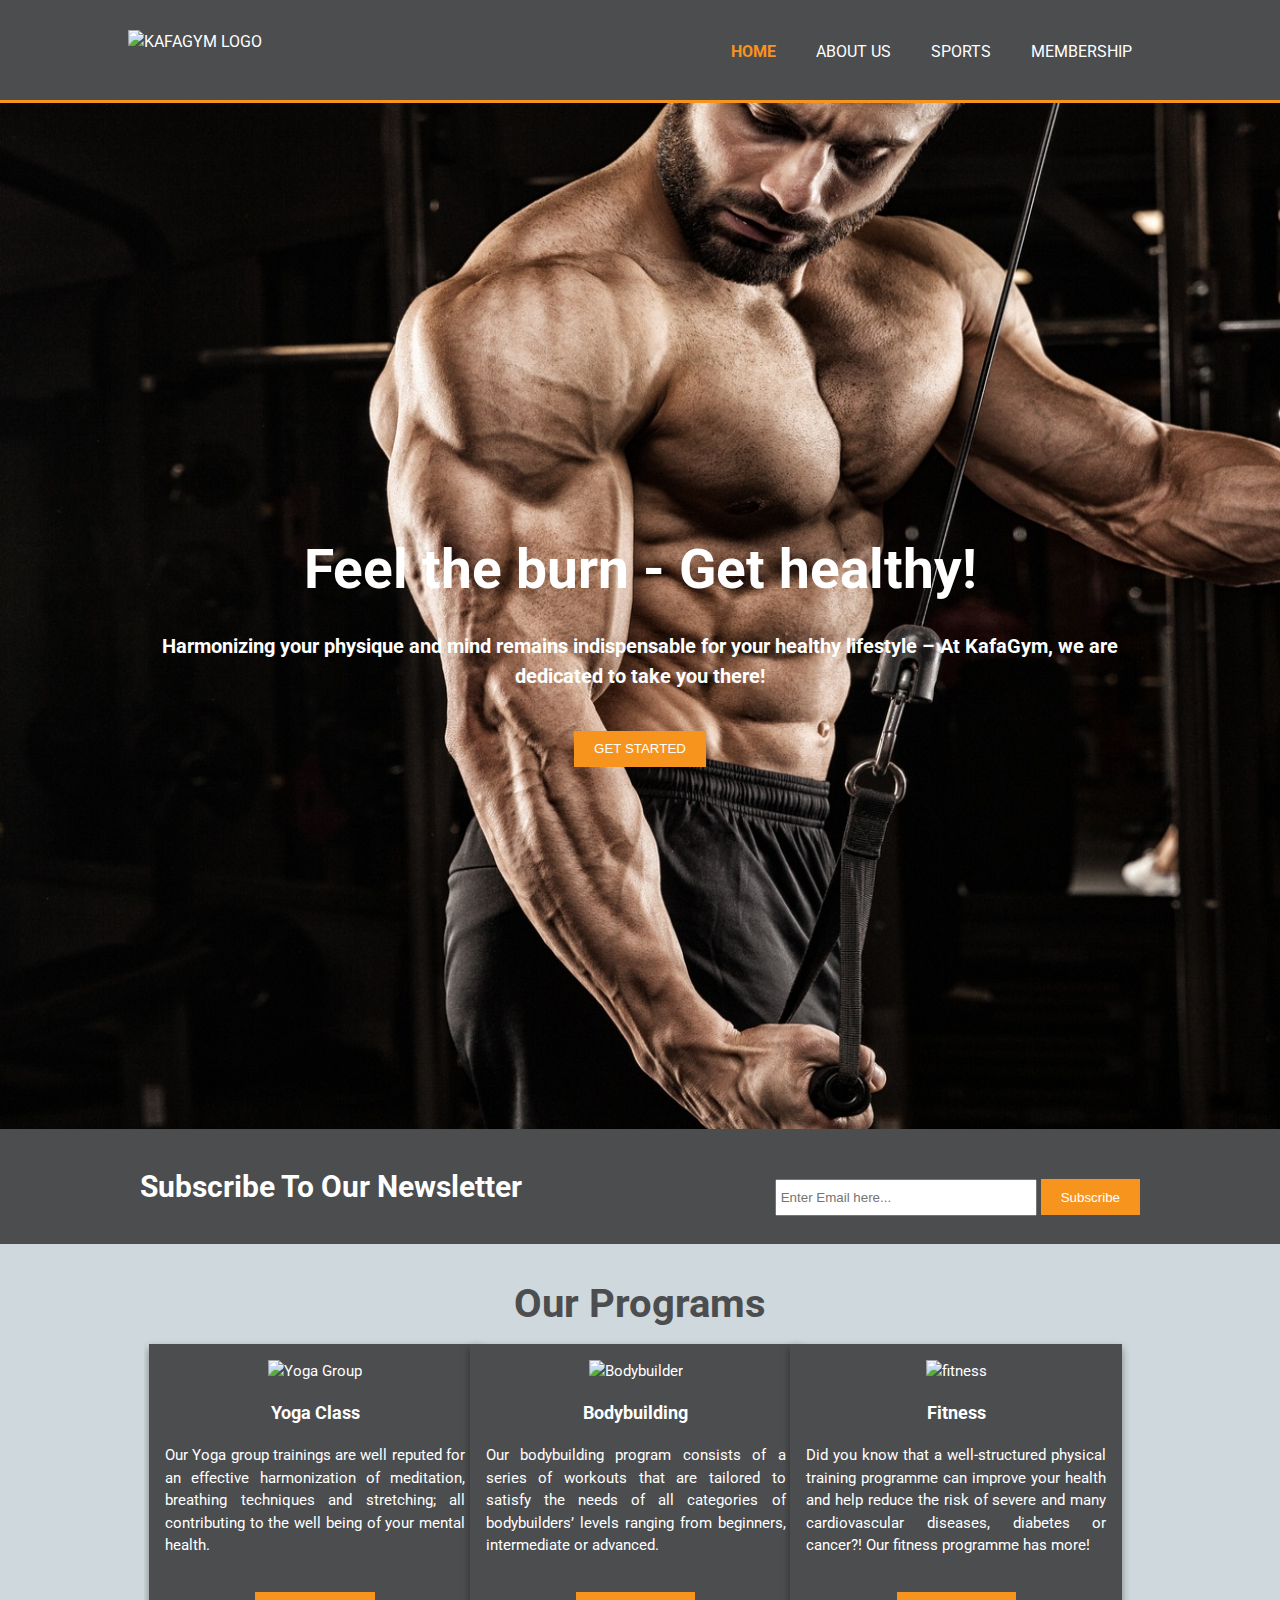
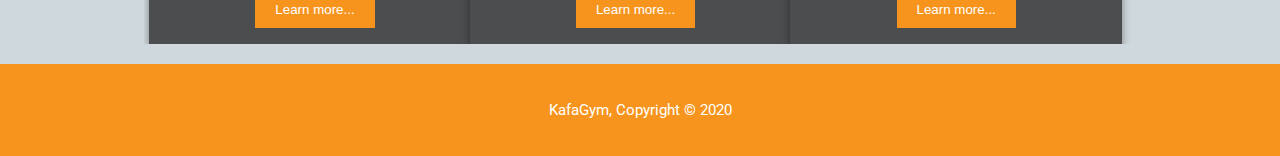
==== index.html @ f5355fb4 "commit wth bootstrap" ====
<!DOCTYPE html>
<html lang="en">
<head>
    <meta charset="UTF-8" />
    <meta name="viewport" content="width=device-width, initial-scale=1.0" />
    <meta http-equiv="X-UA-Compatible" content="ie=edge" />
    <meta name="description" content="A Website for Gym Services under the KafaGym brand" />
    <meta http-equiv="author" content="Fabrice Karenzi" />
    <title>KafaGym | Welcome</title>

    <!-- styles -->

    <link rel="stylesheet" href="assets/css/style.css">
    <link href="https://fonts.googleapis.com/css2?family=Roboto:wght@400;700&display=swap" rel="stylesheet" />
    <link rel="stylesheet" href="https://cdnjs.cloudflare.com/ajax/libs/font-awesome/5.13.1/css/all.min.css" integrity="sha256-2XFplPlrFClt0bIdPgpz8H7ojnk10H69xRqd9+uTShA=" crossorigin="anonymous" />
</head>
<body>
    <header>
        <div class="container">
            <div id="branding">
                <a href="index.html"><img src="assets/images/KafaGym-logo.png" class="img-logo" alt="KafaGym logo"></a>
            </div>
            <nav>
                <ul>
                    <li class="current"><a href="index.html">Home</a></li>
                    <li><a href="about-us.html">About us</a></li>
                    <li><a href="sports.html">Sports</a></li>
                    <li><a href="membership.html">Membership</a></li> 
                </ul>
            </nav>
        </div>
    </header> 

    <section id="showcase">
        <div class="container">
            <h1>Feel the burn - Get healthy!</h1>
            <p>Harmonizing your physique and mind remains indispensable for your healthy lifestyle – At KafaGym, we are dedicated to take you there!</p>
            <button type="submit" class="button_1">GET STARTED <i class="fas fa-chevron-right"></i></button>
        </div>
    </section> 

    <section id="newsletter">
        <div class="container">
            <h1>Subscribe To Our Newsletter</h1>
            <form>
                <input type="email" placeholder="Enter Email here...">
                <button type="submit" class="button_1">Subscribe</button>
            </form>
        </div>
    </section>

    <section id="cards">
        <div class="container">
            <h1 class="cards-title">Our Programs</h1>
            <div class="row">
            <div class="column">
                <div class="card">
                    <img src="assets/images/yoga_class.jpg" alt="Yoga Group">
                    <h3>Yoga Class</h3>
                    <p align="justify">Our Yoga group trainings are well reputed for an effective harmonization of meditation, breathing techniques and stretching; all contributing to the well being of your mental health.</p>
                    <button type="submit" class="button_1">Learn more... <i class="fas fa-chevron-right"></i></button>
                </div>
            </div>

            <div class="column">
                <div class="card">
                    <img src="assets/images/bodybuilder.jpg" alt="Bodybuilder">
                    <h3>Bodybuilding</h3>
                    <p align="justify">Our bodybuilding program consists of a series of workouts that are tailored to satisfy the needs of all categories of bodybuilders’ levels ranging from beginners, intermediate or advanced.</p>
                    <button type="submit" class="button_1">Learn more... <i class="fas fa-chevron-right"></i></button>
                </div>
            </div>

            <div class="column">
                <div class="card">
                    <img src="assets/images/fitness.jpg" alt="fitness">
                    <h3>Fitness</h3>
                    <p align="justify">Did you know that a well-structured physical training programme can improve your health and help reduce the risk of severe and many cardiovascular diseases, diabetes or cancer?! Our fitness programme has more!</p>
                    <button type="submit" class="button_1">Learn more... <i class="fas fa-chevron-right"></i></button>
                </div>
                </div>
            </div>
        </div>
    </section>
    
    <footer>
        <p>KafaGym, Copyright &copy; 2020</p>
    </footer>

</body>
</html>
---- assets/css/style.css ----
body {
    font-family: 'Roboto', sans-serif;
    font-size: 15px;
    line-height: 1.5;
    margin: 0;
    padding: 0;
    background-color: #CFD8DC;    
}

/* Global rules */
.container {
    width: 80%;
    margin: auto;
    overflow: hidden;
}

ul {
    margin: 0;
    padding: 0;
}

.button_1 {
    height: 36px;
    background: #F7941E;
    border: 0;
    margin-top: 20px;
    padding-left: 20px;
    padding-right: 20px;
    color: #fff;
}

/* Header section */

header {
    background: #4B4D4F;
    color: #ffffff;
    padding-top: 30px;
    min-height: 70px;
    border-bottom: #F7941E 3px solid;  
}

header a {
    color: #ffffff;
    text-decoration: none;
    text-transform: uppercase;
    font-size: 16px;
}

header li {
    float: left;
    display: inline;
    padding: 0 20px 0 20px;
}

header #branding {
    float: left;
}

header #branding .img-logo {
    margin-top: 0px;
    margin: 0;
    width: 30%;
}

header nav {
    float: right;
    margin-top: 10px;
}

header .hightlight, header .current a {
    color: #F7941E;
    font-weight: bold;
}

header a:hover {
    color: #F7941E;
    font-weight: bold;
}

/* Showcase section */

#showcase {
    min-height: 114vh;
    background: url('../images/bg-showcase-img.jpg') no-repeat center;
    text-align: center;
    color: #fff;
}

#showcase h1 {
    margin-top: 425px;
    font-size: 55px;
    font-weight: bold;
    margin-bottom: 10px;
}

#showcase p {
    font-size: 20px;
    font-weight: bold;
}

/* Newsletter section */

#newsletter {
    padding: 15px;
    color: #fff;
    background: #4B4D4F;
}

#newsletter h1 {
    float: left;
}

#newsletter form {
    float: right;
    margin-top: 15px;
}

#newsletter input[type="email"] {
    padding: 4px;
    height: 25px;
    width: 250px;
}

/* Box section */

#cards {
    margin:20px;
    box-sizing: border-box;
}

#cards .cards-title {
    text-align: center;
    font-size: 40px;
    color: #4B4D4F;
    font-weight: bold;
    margin-top: 10px;
    margin-bottom: 10px;
}
#cards .card {
    color: #fff;
    float: left;
    width: 300px;
    text-align: center;
}

#cards .column {
  float: left;
  width: 30%;
  padding: 0 10px;
}

#cards .row {
    margin: 0 -5px;
}

#cards .row:after {
  display: table;
  clear: both;
}

#cards .card {
  box-shadow: 0 4px 8px 0 rgba(0, 0, 0, 0.4);
  padding: 16px;
  text-align: center;
  background-color:#4B4D4F;
}

#cards .card img {
    width: 300px;
}

#cards .card h3 {
    color: #fff;
    font-weight: bold;
}

#cards .card p {
    justify-content: center;
}

/* Footer */

footer {
    padding: 20px;
    margin-top: 20;
    color: #fff;
    background-color: #F7941E;
    text-align: center;
}

/* Media Queries */

@media screen and (max-width: 605px) {
  #cards .column {
    width: 100%;
    display: block;
    margin-bottom: 20px;
  }
}
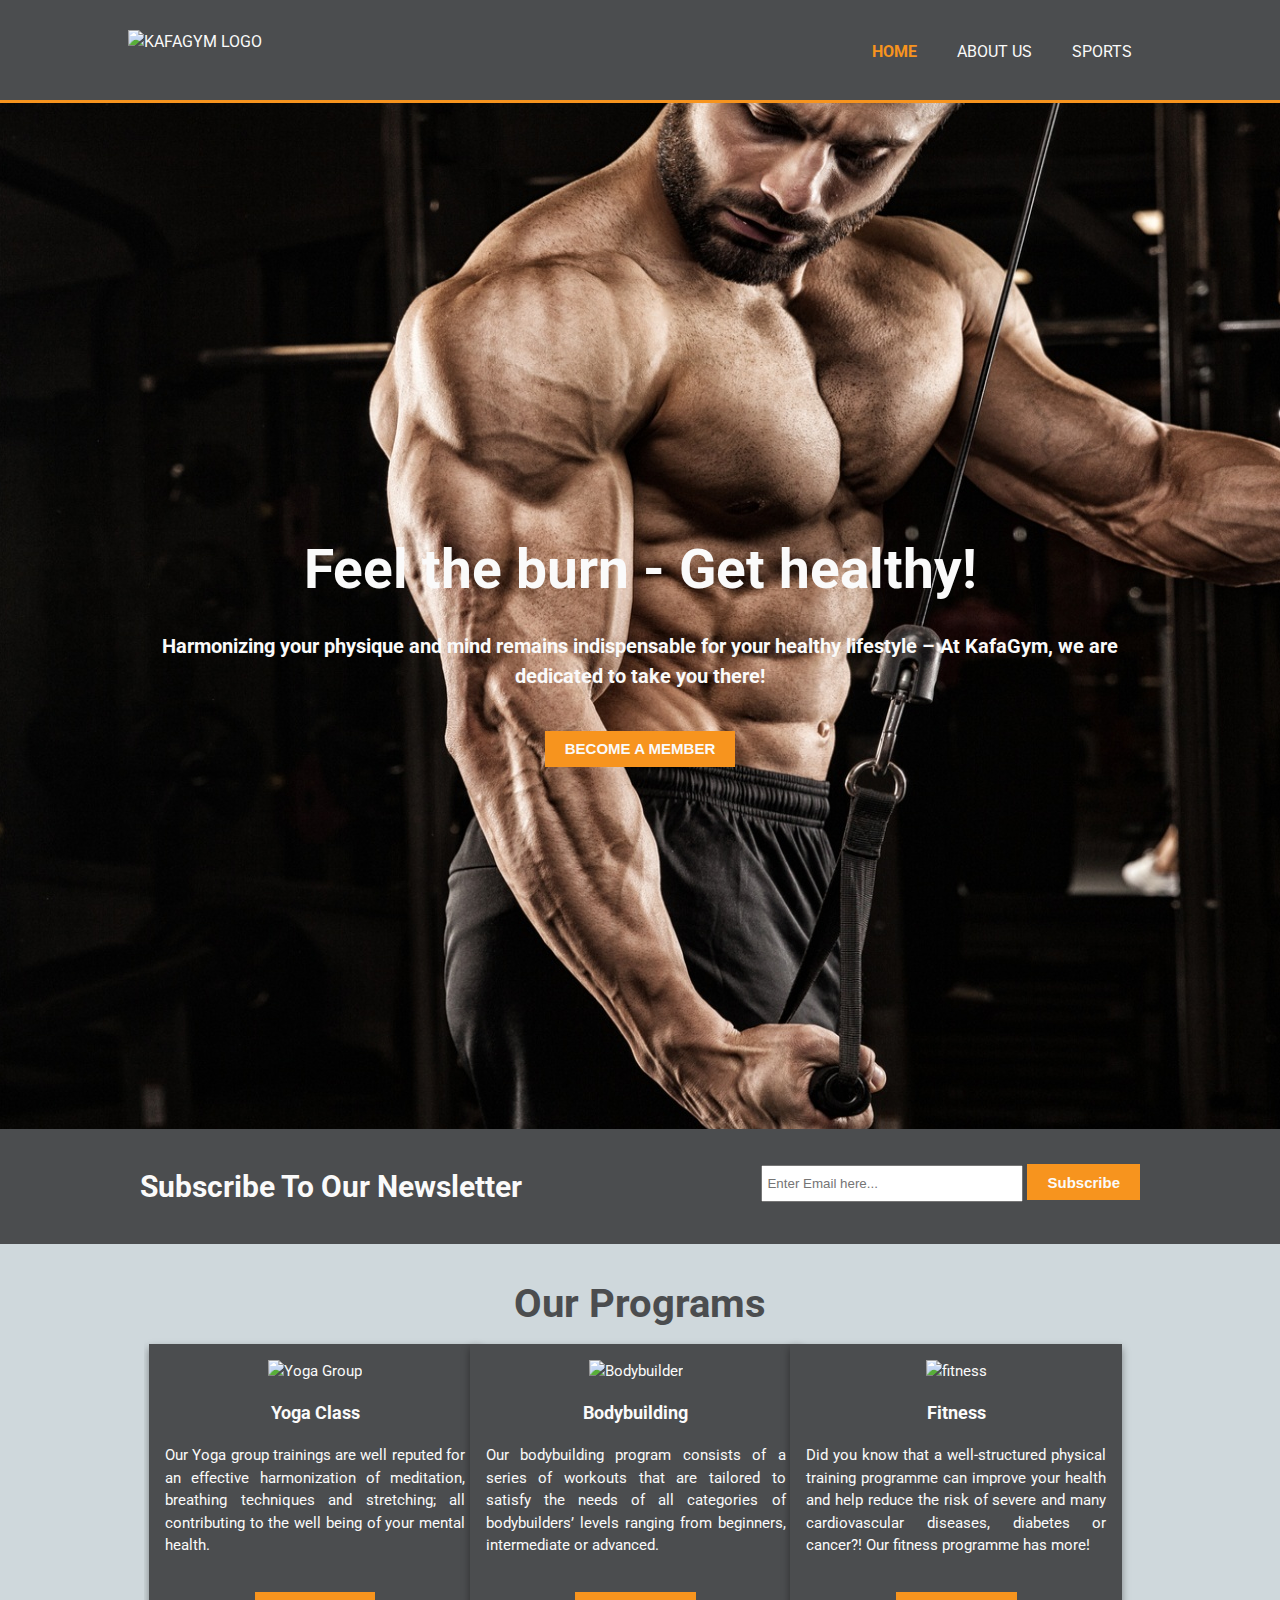
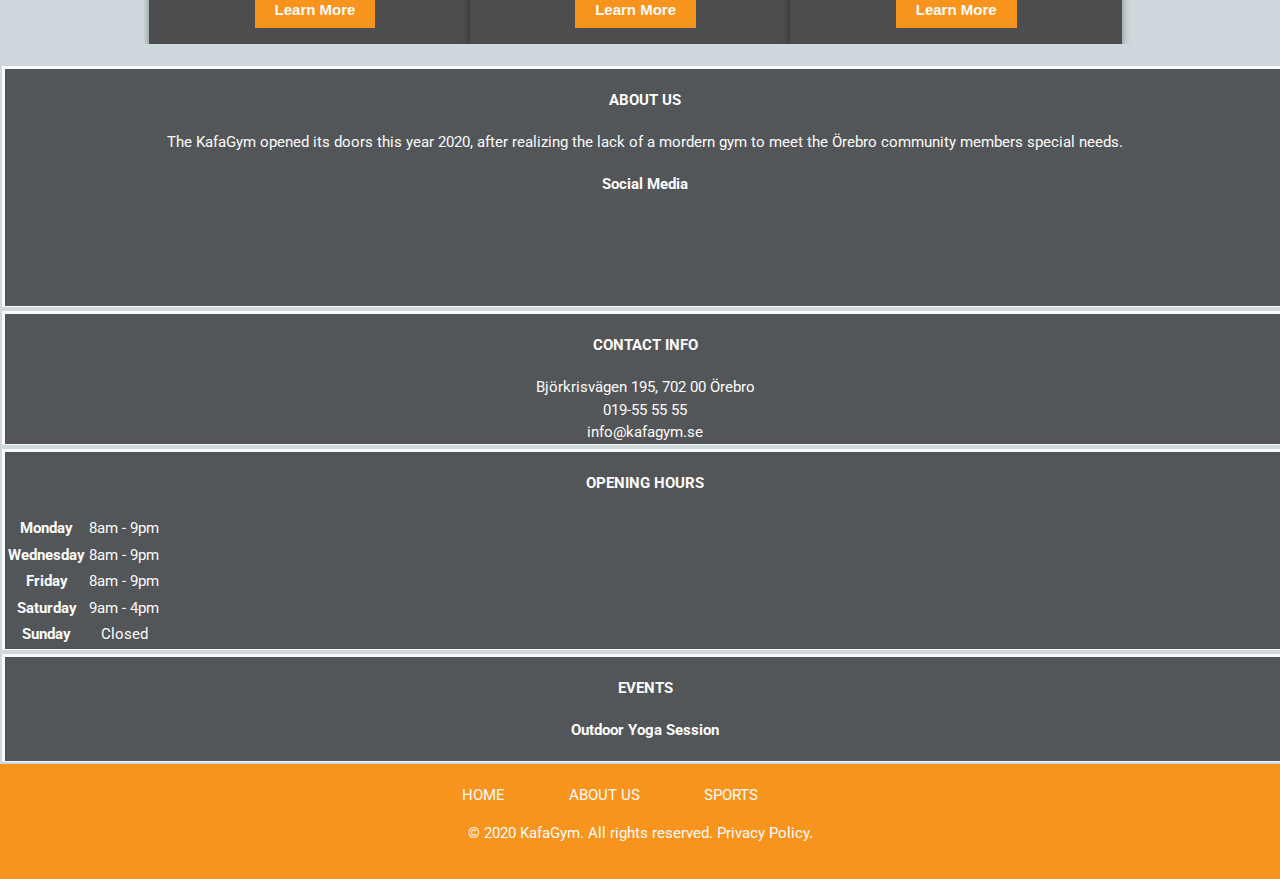
==== commit 3c994db8: "Modified code wtht bootstrap pre1" ====
--- a/index.html
+++ b/index.html
@@ -14,7 +14,9 @@
     <link href="https://fonts.googleapis.com/css2?family=Roboto:wght@400;700&display=swap" rel="stylesheet" />
     <link rel="stylesheet" href="https://cdnjs.cloudflare.com/ajax/libs/font-awesome/5.13.1/css/all.min.css" integrity="sha256-2XFplPlrFClt0bIdPgpz8H7ojnk10H69xRqd9+uTShA=" crossorigin="anonymous" />
 </head>
+
 <body>
+    <!-- Header -->
     <header>
         <div class="container">
             <div id="branding">
@@ -25,30 +27,35 @@
                     <li class="current"><a href="index.html">Home</a></li>
                     <li><a href="about-us.html">About us</a></li>
                     <li><a href="sports.html">Sports</a></li>
-                    <li><a href="membership.html">Membership</a></li> 
                 </ul>
             </nav>
         </div>
-    </header> 
+    </header>
+    <!-- /.header -->
 
+    <!-- Showcase section -->
     <section id="showcase">
         <div class="container">
             <h1>Feel the burn - Get healthy!</h1>
             <p>Harmonizing your physique and mind remains indispensable for your healthy lifestyle – At KafaGym, we are dedicated to take you there!</p>
-            <button type="submit" class="button_1">GET STARTED <i class="fas fa-chevron-right"></i></button>
+            <button type="submit" class="button_1 pointer">BECOME A MEMBER <i class="fas fa-chevron-right"></i></button>
         </div>
-    </section> 
+    </section>
+    <!-- /.showcase section -->
 
+    <!-- Newsletter section -->
     <section id="newsletter">
         <div class="container">
             <h1>Subscribe To Our Newsletter</h1>
             <form>
-                <input type="email" placeholder="Enter Email here...">
-                <button type="submit" class="button_1">Subscribe</button>
+                <input type="email" class="email" placeholder="Enter Email here...">
+                <button type="submit" class="button_1 pointer">Subscribe</button>
             </form>
         </div>
     </section>
+    <!-- /.newsletter section -->
 
+    <!-- Cards section -->
     <section id="cards">
         <div class="container">
             <h1 class="cards-title">Our Programs</h1>
@@ -58,7 +65,7 @@
                     <img src="assets/images/yoga_class.jpg" alt="Yoga Group">
                     <h3>Yoga Class</h3>
                     <p align="justify">Our Yoga group trainings are well reputed for an effective harmonization of meditation, breathing techniques and stretching; all contributing to the well being of your mental health.</p>
-                    <button type="submit" class="button_1">Learn more... <i class="fas fa-chevron-right"></i></button>
+                    <button type="submit" class="button_1 pointer">Learn More <i class="fas fa-chevron-right"></i></button>
                 </div>
             </div>
 
@@ -67,7 +74,7 @@
                     <img src="assets/images/bodybuilder.jpg" alt="Bodybuilder">
                     <h3>Bodybuilding</h3>
                     <p align="justify">Our bodybuilding program consists of a series of workouts that are tailored to satisfy the needs of all categories of bodybuilders’ levels ranging from beginners, intermediate or advanced.</p>
-                    <button type="submit" class="button_1">Learn more... <i class="fas fa-chevron-right"></i></button>
+                    <button type="submit" class="button_1 pointer">Learn More <i class="fas fa-chevron-right"></i></button>
                 </div>
             </div>
 
@@ -76,16 +83,73 @@
                     <img src="assets/images/fitness.jpg" alt="fitness">
                     <h3>Fitness</h3>
                     <p align="justify">Did you know that a well-structured physical training programme can improve your health and help reduce the risk of severe and many cardiovascular diseases, diabetes or cancer?! Our fitness programme has more!</p>
-                    <button type="submit" class="button_1">Learn more... <i class="fas fa-chevron-right"></i></button>
+                    <button type="submit" class="button_1 pointer">Learn More <i class="fas fa-chevron-right"></i></button>
                 </div>
                 </div>
             </div>
         </div>
     </section>
-    
+    <!-- /.cards section -->
+
+    <!-- More info section -->
+    <section id="more-info">
+            <div class="about-us">
+                <h4><i class="fas fa-address-card"></i> ABOUT US</h4>
+                <p>The KafaGym opened its doors this year 2020, after realizing the lack of a mordern gym to meet the Örebro community members special needs.</p>
+                    <h4>Social Media</h4>
+                    <ul class="social-links">
+                        <li>
+                            <a href="https://www.facebook.com/" class="icon"><i class="fab fa-facebook"></i></a>
+                        </li>
+                        <li>
+                            <a href="https://www.youtube.com/" class="icon"><i class="fab fa-youtube"></i></a>
+                        </li>
+                        <li>
+                            <a href="https://www.instagram.com/" class="icon"><i class="fab fa-instagram"></i></a>
+                        </li>
+                        <li>
+                            <a href="https://twitter.com/" class="icon"><i class="fab fa-twitter"></i></a>
+                        </li>
+                    </ul>
+            </div>
+            <div class="contact-info">
+                <h4><i class="fas fa-address-book"></i> CONTACT INFO</h4>
+                <ul>
+                    <li><i class="fas fa-map-marker-alt"></i> Björkrisvägen 195, 702 00 Örebro</li>
+                    <li><i class="fas fa-mobile-alt"></i> 019-55 55 55</li>
+                    <li><i class="fas fa-envelope"></i> info@kafagym.se</li>
+                </ul>
+            </div>
+            <div class="opening-hours">
+                <h4><i class="fas fa-calendar-alt"></i> OPENING HOURS</h4>
+                <table class="days-time">
+                    <tr><th>Monday</th><td>8am - 9pm</td></tr>
+                    <tr><th>Wednesday</th><td>8am - 9pm</td></tr>
+                    <tr><th>Friday</th><td>8am - 9pm</td></tr>
+                    <tr><th>Saturday</th><td>9am - 4pm</td></tr>
+                    <tr><th>Sunday</th><td>Closed</td></tr>
+                </table>
+            </div>
+            <div class="events">
+                <h4><i class="fas fa-calendar-day"></i> EVENTS</h4>
+                <h4>Outdoor Yoga Session</h4>
+
+            </div>
+    </section>
+    <!-- /.more info section -->
+
+    <!-- Footer section -->    
     <footer>
-        <p>KafaGym, Copyright &copy; 2020</p>
+        <div class="navbar">
+            <ul>
+                <li class="current"><a href="index.html">Home</a></li>
+                <li><a href="about-us.html">About us</a></li>
+                <li><a href="sports.html">Sports</a></li> 
+            </ul>
+        </div>
+        <p>&copy; 2020 KafaGym. All rights reserved. Privacy Policy.</p>
     </footer>
+    <!-- /.footer section -->
 
 </body>
 </html>--- a/assets/css/style.css
+++ b/assets/css/style.css
@@ -26,21 +26,35 @@
     margin-top: 20px;
     padding-left: 20px;
     padding-right: 20px;
-    color: #fff;
+    color: #fafafa;
+    font-size: 15px;
+    font-weight: bold;
+}
+
+.pointer {
+    cursor: pointer;
+}
+
+.dark {
+    padding: 15px;
+    background: #4B4D4F;
+    color: #fafafa;
+    margin-top: 10px;
+    margin-bottom: 10px;
 }
 
 /* Header section */
 
 header {
     background: #4B4D4F;
-    color: #ffffff;
+    color: #fafafa;
     padding-top: 30px;
     min-height: 70px;
     border-bottom: #F7941E 3px solid;  
 }
 
 header a {
-    color: #ffffff;
+    color: #fafafa;
     text-decoration: none;
     text-transform: uppercase;
     font-size: 16px;
@@ -83,7 +97,7 @@
     min-height: 114vh;
     background: url('../images/bg-showcase-img.jpg') no-repeat center;
     text-align: center;
-    color: #fff;
+    color: #fafafa;
 }
 
 #showcase h1 {
@@ -102,7 +116,7 @@
 
 #newsletter {
     padding: 15px;
-    color: #fff;
+    color: #fafafa;
     background: #4B4D4F;
 }
 
@@ -112,7 +126,7 @@
 
 #newsletter form {
     float: right;
-    margin-top: 15px;
+    margin-top: 0px;
 }
 
 #newsletter input[type="email"] {
@@ -137,10 +151,14 @@
     margin-bottom: 10px;
 }
 #cards .card {
-    color: #fff;
+    color: #fafafa;
     float: left;
     width: 300px;
     text-align: center;
+}
+
+#cards .container {
+    margin: auto;
 }
 
 #cards .column {
@@ -170,12 +188,64 @@
 }
 
 #cards .card h3 {
-    color: #fff;
+    color: #fafafa;
     font-weight: bold;
 }
 
 #cards .card p {
     justify-content: center;
+}
+
+/* More Info */
+
+#more-info {
+    background-image: url('../images/bgcover-img.jpg');
+    background-repeat: no-repeat;
+    background-size: cover;
+    background-position: center;
+    width: 100%;
+    overflow: hidden;
+}
+
+#more-info div {
+   color: #fafafa;
+   background-color: rgba(0, 0, 0, 0.6);
+   width:19%;
+   height: 300px;
+   float: left;
+   padding: 10px 0px 0px 85px;
+   text-align: center;
+   margin: 2px;
+}
+
+#more-info li a {
+  display: inline;
+  color: #fafafa;
+  text-align: center;
+  padding: 20px;
+  text-decoration: none;
+  list-style-type:  none;
+}
+
+
+
+/* Sidebar */
+
+aside#sidebar {
+    float: right;
+    width: 30%;
+    margin-top: 10px;
+}
+
+#sidebar a {
+    color: #F7941E;
+}
+
+/* Main-col */
+
+article#main-col {
+    float: left;
+    width: 65%;
 }
 
 /* Footer */
@@ -183,19 +253,84 @@
 footer {
     padding: 20px;
     margin-top: 20;
-    color: #fff;
+    color: #fafafa;
     background-color: #F7941E;
     text-align: center;
 }
 
+footer .navbar li {
+    display: inline;
+    padding-right: 60px;
+    margin: auto;
+}
+
+footer .navbar a {
+    color: #fafafa;
+    text-decoration: none;
+    margin: auto;
+    text-align: center;
+    text-transform: uppercase;
+}
+
+footer a:hover {
+    font-weight: bold;
+}
+
 /* Media Queries */
 
-@media screen and (max-width: 605px) {
+@media screen and (max-width: 768px) {
+    header #branding,
+    header nav,
+    header nav li,
+    #newletter h1,
+    #newsletter form,
+    #cards .card, 
+    article#main-col,
+    aside#sidebar {
+        float:none;
+        text-align: center;
+        width: 100%;
+    }
+
+    header {
+        padding: 20px;
+    }
+
+    #showcase h1 {
+        margin-top: 60px;
+    }
+
+    #newsletter button, .email {
+        display: block;
+        width: 100%;
+    }
+
+    #newsletter form input [type="email"]{
+        width: 100%;
+        margin-bottom: 4px;
+    }
+
   #cards .column {
     width: 100%;
     display: block;
-    margin-bottom: 20px;
+    margin-bottom: 10px;
   }
 }
 
-
+@media screen and (max-width: 1393px){
+#more-info div {
+    width: 100%;
+    clear: both;
+    height: 150%;
+    border-style: solid;
+    border-bottom-width: 1px;
+    border-bottom-color: #fafafa;
+    padding:0;
+    }
+}
+
+
+
+
+
+
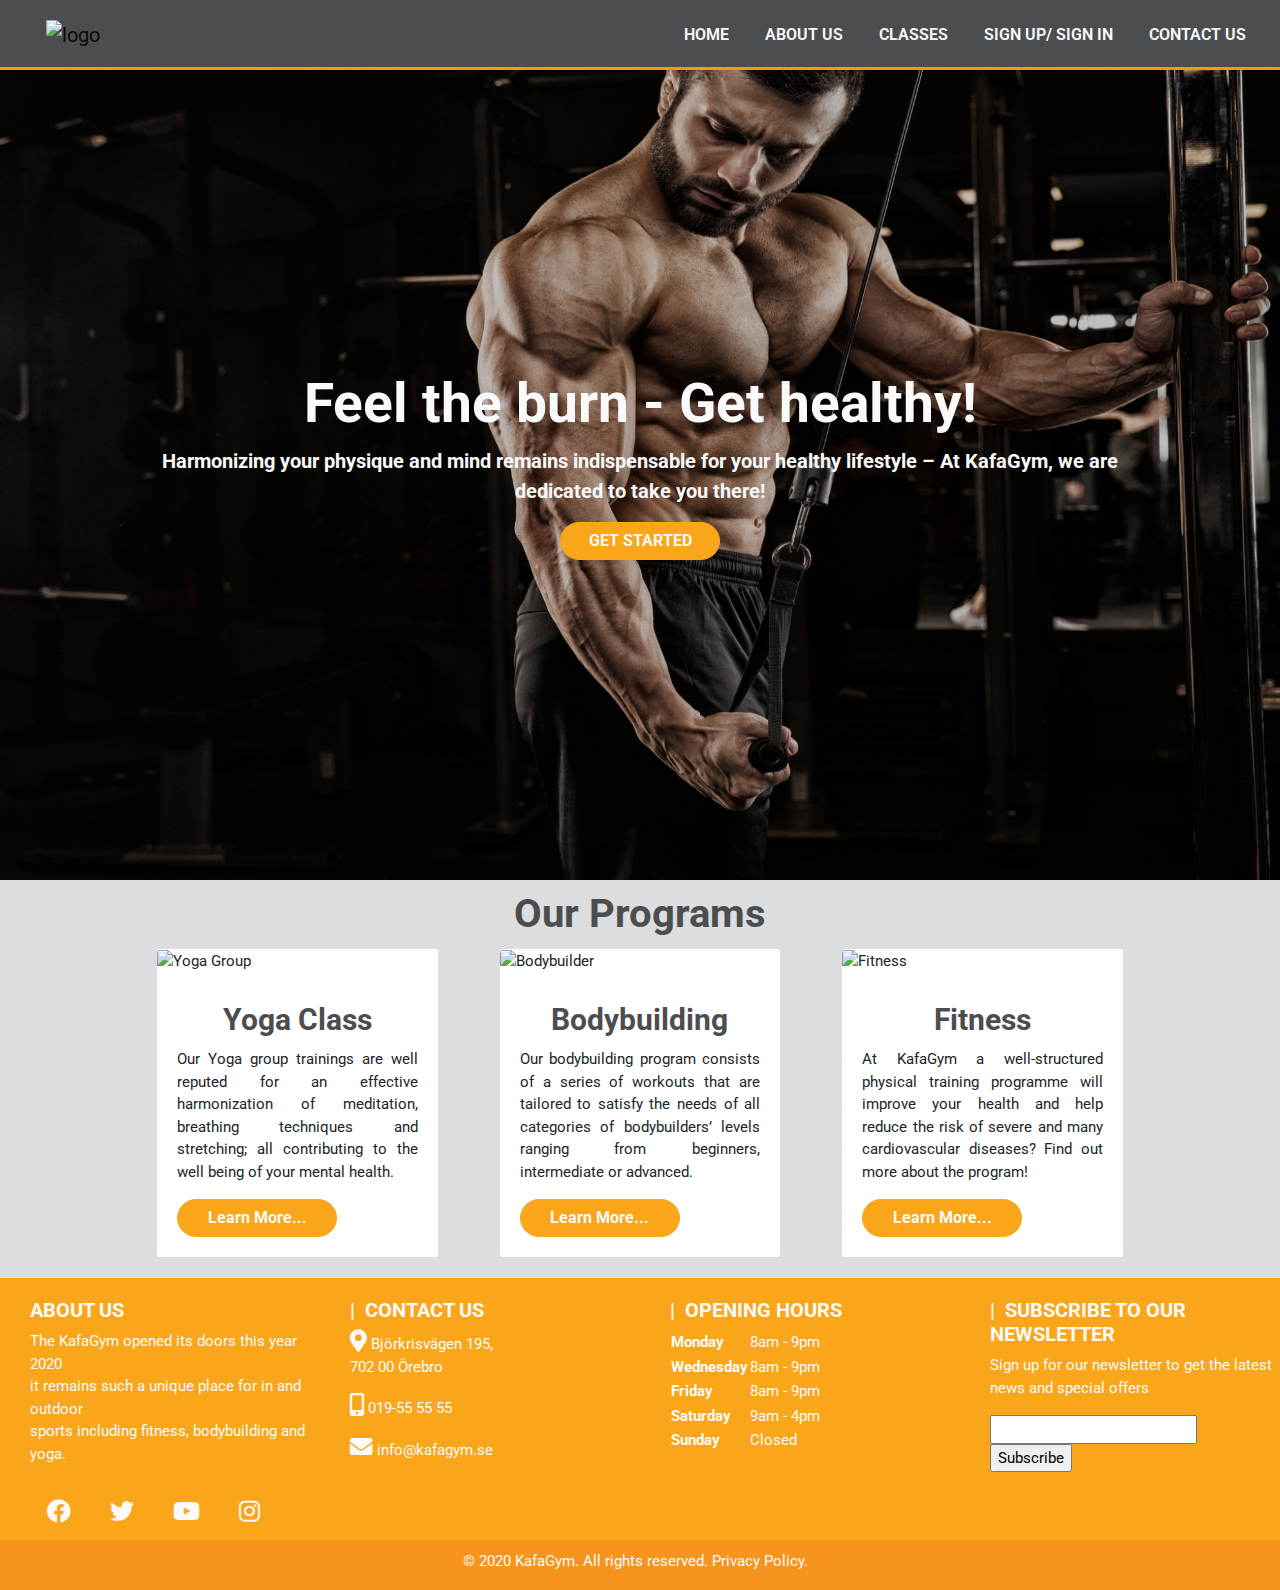
==== commit b0537cb4: "code bootstrap c-f v2 contact added" ====
--- a/index.html
+++ b/index.html
@@ -1,155 +1,165 @@
 <!DOCTYPE html>
 <html lang="en">
 <head>
-    <meta charset="UTF-8" />
-    <meta name="viewport" content="width=device-width, initial-scale=1.0" />
-    <meta http-equiv="X-UA-Compatible" content="ie=edge" />
-    <meta name="description" content="A Website for Gym Services under the KafaGym brand" />
-    <meta http-equiv="author" content="Fabrice Karenzi" />
+    <meta charset="UTF-8">
+    <meta name="viewport" content="width=device-width, initial-scale=1.0">
+    <meta http-equiv="X-UA-Compatible" content="ie=edge">
+    <meta name="description" content="A Website for Gym Services under the KafaGym brand">
+    <meta http-equiv="author" content="Fabrice Karenzi">
     <title>KafaGym | Welcome</title>
 
     <!-- styles -->
 
-    <link rel="stylesheet" href="assets/css/style.css">
-    <link href="https://fonts.googleapis.com/css2?family=Roboto:wght@400;700&display=swap" rel="stylesheet" />
-    <link rel="stylesheet" href="https://cdnjs.cloudflare.com/ajax/libs/font-awesome/5.13.1/css/all.min.css" integrity="sha256-2XFplPlrFClt0bIdPgpz8H7ojnk10H69xRqd9+uTShA=" crossorigin="anonymous" />
+    <link rel="stylesheet" href="https://maxcdn.bootstrapcdn.com/bootstrap/4.1.3/css/bootstrap.min.css">
+    <link rel="stylesheet" href="https://cdnjs.cloudflare.com/ajax/libs/font-awesome/5.13.1/css/all.min.css">
+    <link href="https://fonts.googleapis.com/css2?family=Roboto:wght@400;700&display=swap" rel="stylesheet">
+    <link rel="stylesheet" href="assets/css/style.css" type="text/css">
+      
 </head>
 
 <body>
-    <!-- Header -->
-    <header>
-        <div class="container">
-            <div id="branding">
-                <a href="index.html"><img src="assets/images/KafaGym-logo.png" class="img-logo" alt="KafaGym logo"></a>
-            </div>
-            <nav>
-                <ul>
-                    <li class="current"><a href="index.html">Home</a></li>
-                    <li><a href="about-us.html">About us</a></li>
-                    <li><a href="sports.html">Sports</a></li>
-                </ul>
-            </nav>
-        </div>
-    </header>
-    <!-- /.header -->
+    <!-- Navigation Bar -->
+    <section id="nav-bar">
+        <nav class="navbar navbar-expand-lg navbar-light">
+            <a class="navbar-brand" href="index.html"><img src="assets/images/KafaGym-logo.png" alt="logo"></a>
+                <button class="navbar-toggler" type="button" data-toggle="collapse" data-target="#navbarNav" aria-controls="navbarNav" aria-expanded="false" aria-label="Toggle navigation">
+                    <span class="navbar-toggler-icon"></span>
+                </button>
+                    <div class="collapse navbar-collapse" id="navbarNav">
+                        <ul class="navbar-nav ml-auto">
+                            <li class="nav-item active">
+                                <a class="nav-link" href="index.html">HOME</a>
+                            </li>
+                            <li class="nav-item">
+                                <a class="nav-link" href="about-us.html">ABOUT US</a>
+                            </li>
+                            <li class="nav-item">
+                                <a class="nav-link" href="classes.html">CLASSES</a>
+                            </li>
+                            <li class="nav-item">
+                                <a class="nav-link" href="sign-up.html">SIGN UP/ SIGN IN</a>
+                            </li>
+                            <li class="nav-item">
+                                <a class="nav-link" href="contact.html">CONTACT US</a>
+                            </li>                            
+                        </ul>
+                    </div>
+        </nav>
+    </section>
+    <!-- /.navigation bar -->
 
     <!-- Showcase section -->
     <section id="showcase">
-        <div class="container">
-            <h1>Feel the burn - Get healthy!</h1>
-            <p>Harmonizing your physique and mind remains indispensable for your healthy lifestyle – At KafaGym, we are dedicated to take you there!</p>
-            <button type="submit" class="button_1 pointer">BECOME A MEMBER <i class="fas fa-chevron-right"></i></button>
-        </div>
+        <div class="opaque-overlay">&nbsp;</div>
+            <div class="container">
+                <h1>Feel the burn - Get healthy!</h1>
+                <p>Harmonizing your physique and mind remains indispensable for your healthy lifestyle – At KafaGym, we are dedicated to take you there!</p>
+                <a href="sign-up.html" class="btn btn--cta btn--orange text-capitalize btn--orange:hover">GET STARTED</a>
+            </div>
     </section>
     <!-- /.showcase section -->
 
-    <!-- Newsletter section -->
-    <section id="newsletter">
-        <div class="container">
-            <h1>Subscribe To Our Newsletter</h1>
-            <form>
-                <input type="email" class="email" placeholder="Enter Email here...">
-                <button type="submit" class="button_1 pointer">Subscribe</button>
-            </form>
-        </div>
-    </section>
-    <!-- /.newsletter section -->
-
-    <!-- Cards section -->
+    <!-- Card area -->
     <section id="cards">
-        <div class="container">
+        <div class="container card-container">
             <h1 class="cards-title">Our Programs</h1>
-            <div class="row">
-            <div class="column">
-                <div class="card">
-                    <img src="assets/images/yoga_class.jpg" alt="Yoga Group">
-                    <h3>Yoga Class</h3>
-                    <p align="justify">Our Yoga group trainings are well reputed for an effective harmonization of meditation, breathing techniques and stretching; all contributing to the well being of your mental health.</p>
-                    <button type="submit" class="button_1 pointer">Learn More <i class="fas fa-chevron-right"></i></button>
-                </div>
-            </div>
-
-            <div class="column">
-                <div class="card">
-                    <img src="assets/images/bodybuilder.jpg" alt="Bodybuilder">
-                    <h3>Bodybuilding</h3>
-                    <p align="justify">Our bodybuilding program consists of a series of workouts that are tailored to satisfy the needs of all categories of bodybuilders’ levels ranging from beginners, intermediate or advanced.</p>
-                    <button type="submit" class="button_1 pointer">Learn More <i class="fas fa-chevron-right"></i></button>
-                </div>
-            </div>
-
-            <div class="column">
-                <div class="card">
-                    <img src="assets/images/fitness.jpg" alt="fitness">
-                    <h3>Fitness</h3>
-                    <p align="justify">Did you know that a well-structured physical training programme can improve your health and help reduce the risk of severe and many cardiovascular diseases, diabetes or cancer?! Our fitness programme has more!</p>
-                    <button type="submit" class="button_1 pointer">Learn More <i class="fas fa-chevron-right"></i></button>
-                </div>
-                </div>
+                <div class="row justify-content-center">                    
+                    <div class="card-deck">
+                        <div class="col-md-4">
+                                <div class="card shadow-sm">
+                                    <div class="inner">
+                                        <img class="card-img-top" src="assets/images/yoga_class.jpg" alt="Yoga Group">
+                                    </div> 
+                                    <div class="card-body">
+                                        <h5 class="card-title">Yoga Class</h5>
+                                        <p align="justify" class="card-text">Our Yoga group trainings are well reputed for an effective harmonization of meditation, breathing techniques and stretching; all contributing to the well being of your mental health.</p>
+                                        <a href="#" class="btn btn--cta btn--orange text-capitalize">Learn More...</a>
+                                    </div>
+                                </div>
+                        </div>
+                        <div class="col-md-4">
+                            <div class="card shadow-sm">
+                                <div class="inner">
+                                    <img class="card-img-top" src="assets/images/bodybuilder.jpg" alt="Bodybuilder">
+                                </div> 
+                                <div class="card-body">
+                                    <h5 class="card-title">Bodybuilding</h5>
+                                    <p align="justify" class="card-text">Our bodybuilding program consists of a series of workouts that are tailored to satisfy the needs of all categories of bodybuilders’ levels ranging from beginners, intermediate or advanced.</p>
+                                    <a href="#" class="btn btn--cta btn--orange text-capitalize">Learn More...</a>
+                                </div>
+                            </div>
+                        </div>
+                        <div class="col-md-4">
+                            <div class="card shadow-sm">
+                                <div class="inner">
+                                    <img class="card-img-top" src="assets/images/fitness.jpg" alt="Fitness">
+                                </div>
+                                <div class="card-body">
+                                    <h5 class="card-title">Fitness</h5>
+                                    <p align="justify" class="card-text">At KafaGym a well-structured physical training programme will improve your health and help reduce the risk of severe and many cardiovascular diseases? Find out more about the program!</p>
+                                    <a href="#" class="btn btn--cta btn--orange text-capitalize">Learn More...</a>
+                                </div>
+                            </div>
+                        </div>
+                    </div>
             </div>
         </div>
     </section>
     <!-- /.cards section -->
 
-    <!-- More info section -->
-    <section id="more-info">
-            <div class="about-us">
-                <h4><i class="fas fa-address-card"></i> ABOUT US</h4>
-                <p>The KafaGym opened its doors this year 2020, after realizing the lack of a mordern gym to meet the Örebro community members special needs.</p>
-                    <h4>Social Media</h4>
-                    <ul class="social-links">
-                        <li>
-                            <a href="https://www.facebook.com/" class="icon"><i class="fab fa-facebook"></i></a>
-                        </li>
-                        <li>
-                            <a href="https://www.youtube.com/" class="icon"><i class="fab fa-youtube"></i></a>
-                        </li>
-                        <li>
-                            <a href="https://www.instagram.com/" class="icon"><i class="fab fa-instagram"></i></a>
-                        </li>
-                        <li>
-                            <a href="https://twitter.com/" class="icon"><i class="fab fa-twitter"></i></a>
-                        </li>
-                    </ul>
+    <!-- Footer section -->    
+
+    <section id="footer">
+            <div id="container container-footer">
+                <div class="row">
+                    <div class="col-md-3 col-sm-6 col-xs-12 about-us">
+                        <h5><b>ABOUT US</b></h5>                   
+                        <p>
+                            The KafaGym opened its doors this year 2020 <br> it remains such a unique place for in and outdoor<br> sports including fitness, bodybuilding and yoga.
+                        </p>
+                            <ul class="social-networks">
+                                <li><a href="https://www.facebook.com" target="_blank"><i class="fab fa-facebook"></i></a></li>
+                                <li><a href="https://www.twitter.com" target="_blank"><i class="fab fa-twitter"></i></a></li>
+                                <li><a href="https://www.youtube.com" target="_blank"><i class="fab fa-youtube"></i></a></li>
+                                <li><a href="https://www.instagram.com" target="_blank"><i class="fab fa-instagram"></i></a></li>
+                            </ul>
+                    </div>
+                    <div class="col-md-3 col-sm-6 col-xs-12 contact-us">
+                        <h5><b>CONTACT US</b></h5>                  
+                        <p><i class="fas fa-map-marker-alt"></i> Björkrisvägen 195,<br> 702 00 Örebro</p>
+                        <p><i class="fas fa-mobile-alt"></i> 019-55 55 55</p>
+                        <p><i class="fas fa-envelope"></i> info@kafagym.se</p>
+                    </div>
+                    <div class="col-md-3 col-sm-6 col-xs-12 opening-hours">
+                        <h5><b>OPENING HOURS</b></h5>
+                        <table class="days-time">
+                            <tr><th>Monday</th><td>8am - 9pm</td></tr>
+                            <tr><th>Wednesday</th><td>8am - 9pm</td></tr>
+                            <tr><th>Friday</th><td>8am - 9pm</td></tr>
+                            <tr><th>Saturday</th><td>9am - 4pm</td></tr>
+                            <tr><th>Sunday</th><td>Closed</td></tr>
+                        </table>
+                    </div>
+                    <div class="col-md-3 col-sm-6 col-xs-12 newsletter">
+                        <h5><b>SUBSCRIBE TO OUR NEWSLETTER</b></h5>   
+                        <p>Sign up for our newsletter to get the latest news and special offers</p>            
+                        <form>
+                            <input type="email">
+                            <input type="submit" value="Subscribe">
+                        </form> 
+                    </div>
+                </div>
             </div>
-            <div class="contact-info">
-                <h4><i class="fas fa-address-book"></i> CONTACT INFO</h4>
-                <ul>
-                    <li><i class="fas fa-map-marker-alt"></i> Björkrisvägen 195, 702 00 Örebro</li>
-                    <li><i class="fas fa-mobile-alt"></i> 019-55 55 55</li>
-                    <li><i class="fas fa-envelope"></i> info@kafagym.se</li>
-                </ul>
+            <div class="footer-bottom">
+                &copy; 2020 KafaGym. All rights reserved. Privacy Policy.
             </div>
-            <div class="opening-hours">
-                <h4><i class="fas fa-calendar-alt"></i> OPENING HOURS</h4>
-                <table class="days-time">
-                    <tr><th>Monday</th><td>8am - 9pm</td></tr>
-                    <tr><th>Wednesday</th><td>8am - 9pm</td></tr>
-                    <tr><th>Friday</th><td>8am - 9pm</td></tr>
-                    <tr><th>Saturday</th><td>9am - 4pm</td></tr>
-                    <tr><th>Sunday</th><td>Closed</td></tr>
-                </table>
-            </div>
-            <div class="events">
-                <h4><i class="fas fa-calendar-day"></i> EVENTS</h4>
-                <h4>Outdoor Yoga Session</h4>
+    </section>       
 
-            </div>
-    </section>
-    <!-- /.more info section -->
+    <!-- /.footer section -->
 
-    <!-- Footer section -->    
-    <footer>
-        <div class="navbar">
-            <ul>
-                <li class="current"><a href="index.html">Home</a></li>
-                <li><a href="about-us.html">About us</a></li>
-                <li><a href="sports.html">Sports</a></li> 
-            </ul>
-        </div>
-        <p>&copy; 2020 KafaGym. All rights reserved. Privacy Policy.</p>
-    </footer>
-    <!-- /.footer section -->
+<script src="https://code.jquery.com/jquery-3.3.1.slim.min.js" integrity="sha384-q8i/X+965DzO0rT7abK41JStQIAqVgRVzpbzo5smXKp4YfRvH+8abtTE1Pi6jizo" crossorigin="anonymous"></script>
+<script src="https://cdnjs.cloudflare.com/ajax/libs/popper.js/1.14.3/umd/popper.min.js" integrity="sha384-ZMP7rVo3mIykV+2+9J3UJ46jBk0WLaUAdn689aCwoqbBJiSnjAK/l8WvCWPIPm49" crossorigin="anonymous"></script>
+<script src="https://stackpath.bootstrapcdn.com/bootstrap/4.1.3/js/bootstrap.min.js" integrity="sha384-ChfqqxuZUCnJSK3+MXmPNIyE6ZbWh2IMqE241rYiqJxyMiZ6OW/JmZQ5stwEULTy" crossorigin="anonymous"></script>
 
 </body>
 </html>--- a/assets/css/style.css
+++ b/assets/css/style.css
@@ -4,7 +4,7 @@
     line-height: 1.5;
     margin: 0;
     padding: 0;
-    background-color: #CFD8DC;    
+    background-color: #DCDDDE !important;
 }
 
 /* Global rules */
@@ -19,15 +19,50 @@
     padding: 0;
 }
 
-.button_1 {
-    height: 36px;
-    background: #F7941E;
-    border: 0;
+.opaque {
+    padding: 15px;
+    background: #4B4D4F;
+    color: #fafafa;
+    margin-top: 10px;
+    margin-bottom: 10px;
+}
+
+.opaque-overlay {
+    position: absolute;
+    top: 0;
+    left: 0;
+    height: 100%;
+    width: 100%;
+    background-color: rgba(0, 0, 0, 0.25);
+}
+
+.page-title {
+    color: #4B4D4F;
+    text-transform: uppercase;
     margin-top: 20px;
-    padding-left: 20px;
-    padding-right: 20px;
-    color: #fafafa;
-    font-size: 15px;
+}
+
+
+/* Buttons */
+
+.btn--cta {
+    font-weight: bold;
+    position: relative;
+    width: 160px;
+    border-radius: 23px;
+}
+
+.btn--orange {
+    background-color: #FAA61A;
+    color: #fafafa;
+    border-color: #FAA61A;
+    text-align: center !important;
+}
+
+.btn--orange:hover {
+    background-color: #F7941E;
+    color: #fafafa;
+    border-color: #F7941E;
     font-weight: bold;
 }
 
@@ -35,81 +70,83 @@
     cursor: pointer;
 }
 
-.dark {
-    padding: 15px;
+
+/* Navigation*/
+
+#nav-bar {
+  position: sticky;
+  top: 0;
+  z-index: 10;
+}
+
+.navbar-brand img {
+    width: 170px;
+    padding-left: 30px;
+}
+
+.navbar-nav li {
+    padding: 0 10px;
+}
+
+.navbar-nav li a {
+    float: right;
+    text-align: left;
+    color: #fafafa;
+}
+
+#nav-bar ul li a:hover {
+    color: #F7941E!important;
+    font-weight: bold;
+    text-decoration: none;
+}
+
+.navbar {
     background: #4B4D4F;
-    color: #fafafa;
-    margin-top: 10px;
+    border-bottom: #F7941E 3px solid;
+    padding-top: 10px;
+    min-height: 70px;
+}
+
+#navbarNav .current a {
+    color: #F7941E;
+}
+
+.navbar-toggler {
+    border: none!important;
+}
+
+.nav-link {
+    color: #fafafa!important;
+    font-weight: 600;
+    font-size: 16px;
+}
+
+
+/* Showcase section */
+
+#showcase {
+    min-height: 90vh;
+    background: url('../images/bg-showcase-img.jpg') no-repeat;
+    background-position: center center;
+    background-size: cover;
+    text-align: center;
+    color: #fafafa;
+    background-attachment: fixed;
+    position: relative;
+}
+
+#showcase h1 {
+    margin-top: 300px;
+    font-size: 55px;
+    font-weight: bold;
     margin-bottom: 10px;
-}
-
-/* Header section */
-
-header {
-    background: #4B4D4F;
-    color: #fafafa;
-    padding-top: 30px;
-    min-height: 70px;
-    border-bottom: #F7941E 3px solid;  
-}
-
-header a {
-    color: #fafafa;
-    text-decoration: none;
-    text-transform: uppercase;
-    font-size: 16px;
-}
-
-header li {
-    float: left;
-    display: inline;
-    padding: 0 20px 0 20px;
-}
-
-header #branding {
-    float: left;
-}
-
-header #branding .img-logo {
-    margin-top: 0px;
-    margin: 0;
-    width: 30%;
-}
-
-header nav {
-    float: right;
-    margin-top: 10px;
-}
-
-header .hightlight, header .current a {
-    color: #F7941E;
-    font-weight: bold;
-}
-
-header a:hover {
-    color: #F7941E;
-    font-weight: bold;
-}
-
-/* Showcase section */
-
-#showcase {
-    min-height: 114vh;
-    background: url('../images/bg-showcase-img.jpg') no-repeat center;
-    text-align: center;
-    color: #fafafa;
-}
-
-#showcase h1 {
-    margin-top: 425px;
-    font-size: 55px;
-    font-weight: bold;
-    margin-bottom: 10px;
+    position: relative;
 }
 
 #showcase p {
     font-size: 20px;
     font-weight: bold;
+    position: relative;
 }
 
 /* Newsletter section */
@@ -127,6 +164,10 @@
 #newsletter form {
     float: right;
     margin-top: 0px;
+}
+
+#newsletter .email {
+    width: 100%
 }
 
 #newsletter input[type="email"] {
@@ -135,14 +176,15 @@
     width: 250px;
 }
 
-/* Box section */
+/* Card section */
 
 #cards {
-    margin:20px;
+    margin: 0px;
     box-sizing: border-box;
-}
-
-#cards .cards-title {
+
+}
+
+.card-container .cards-title {
     text-align: center;
     font-size: 40px;
     color: #4B4D4F;
@@ -150,50 +192,44 @@
     margin-top: 10px;
     margin-bottom: 10px;
 }
-#cards .card {
-    color: #fafafa;
-    float: left;
-    width: 300px;
-    text-align: center;
-}
-
-#cards .container {
+
+#cards .card-title {
+    text-align: center;
+    font-size: 30px;
+    color: #4B4D4F;
+    font-weight: bold;
+    margin-top: 10px;
+    margin-bottom: 10px;
+}
+
+.card-container {
     margin: auto;
 }
 
-#cards .column {
-  float: left;
-  width: 30%;
-  padding: 0 10px;
-}
-
 #cards .row {
-    margin: 0 -5px;
-}
-
-#cards .row:after {
-  display: table;
-  clear: both;
-}
-
-#cards .card {
-  box-shadow: 0 4px 8px 0 rgba(0, 0, 0, 0.4);
-  padding: 16px;
-  text-align: center;
-  background-color:#4B4D4F;
-}
-
-#cards .card img {
-    width: 300px;
-}
-
-#cards .card h3 {
-    color: #fafafa;
-    font-weight: bold;
-}
-
-#cards .card p {
-    justify-content: center;
+    margin: 0 -2px;
+}
+
+.card-img-top {
+    width: 100%;
+    object-fit: cover;
+}
+
+.inner {
+    overflow: hidden;
+}
+
+.inner img {
+    transition: all 1.5s ease;
+}
+
+.inner:hover img {
+    transform: scale(1.3);
+}
+
+.card-container .card h5 {
+    color: #fafafa;
+    font-weight: bold;
 }
 
 /* More Info */
@@ -213,7 +249,7 @@
    width:19%;
    height: 300px;
    float: left;
-   padding: 10px 0px 0px 85px;
+   padding: 10px 10px 10px 85px;
    text-align: center;
    margin: 2px;
 }
@@ -227,8 +263,6 @@
   list-style-type:  none;
 }
 
-
-
 /* Sidebar */
 
 aside#sidebar {
@@ -237,6 +271,11 @@
     margin-top: 10px;
 }
 
+aside#sidebar .membership input {
+    width: 90%;
+    padding: 5px;
+}
+
 #sidebar a {
     color: #F7941E;
 }
@@ -248,43 +287,140 @@
     width: 65%;
 }
 
+/* Sports */
+
+.container-sports {
+    position: relative;
+    width: 100%
+}
+
+.container-sports video {
+    position: absolute;
+    left: 50%;
+    top: 50%;
+    transform: translate(-50%,-50%);
+}
+
+/* Membership */
+
+#membership-section {
+    background-image: url('../images/bggym.jpg');
+    background-size: cover;
+    background-position: center center;
+    background-attachment: fixed;
+    margin-top: 1.5px;
+    margin-bottom: 1.5px;
+    background-color: rgba(0, 0, 0, 0.9);
+}
+
+#membership-form {
+    background-color: #4B4D4F;
+    padding: 30px;
+    margin-top: 50px;
+    margin-bottom: 50px;
+    border-radius: 10px;
+    opacity: 0.9;
+}
+
+#membership-form label,h2, {
+    color: #fafafa;
+}
+
 /* Footer */
 
-footer {
-    padding: 20px;
-    margin-top: 20;
-    color: #fafafa;
-    background-color: #F7941E;
-    text-align: center;
-}
-
-footer .navbar li {
+#footer {
+    padding-top: 20px;
+    margin-top: 20px;
+    background-color:#FAA61A;
+    color: #fafafa;
+    overflow: hidden;
+    padding-left: 30px;
+    position: relative;  
+}
+
+#footer .footer-bottom {
+    background: #F7941E;
+    height: 50px;
+    text-align: center;
+    padding: 10px;
+    bottom: 0px;
+    left: 0px;
+    margin-left: -40px;
+}
+
+.social-networks {
+    text-align: left;
+}
+
+.social-networks li {
     display: inline;
-    padding-right: 60px;
-    margin: auto;
-}
-
-footer .navbar a {
-    color: #fafafa;
-    text-decoration: none;
-    margin: auto;
-    text-align: center;
-    text-transform: uppercase;
-}
-
-footer a:hover {
-    font-weight: bold;
-}
-
+}
+
+.social-networks i {
+  font-size: 160%;
+  margin: 1%;
+  padding: 5%;
+  color: #fafafa;
+}
+
+.contact-us h5:before {
+    content: '|';
+    padding-right: 10px;
+}
+
+.contact-us i {
+    font-size: 150%;
+}
+
+.opening-hours h5:before {
+    content: '|';
+    padding-right: 10px;
+}
+
+.newsletter h5:before {
+    content: '|';
+    padding-right: 10px;
+}
+
+.newsletter form input [type=submit] {
+    background: rgb(14, 13, 12);
+    border: none;
+    padding: 3px 15px;
+    margin-left: -5px;
+    color: #fafafa;
+    text-transform: uppercase;    
+}
+
+/* Contact Area */
+
+.contact-container h2 {
+    text-align: center;
+    font-size: 40px;
+    border-bottom: 2px dotted #F7941E;
+    color: #4B4D4F;
+}
+
+.contact-container h3 {
+    text-align: center;
+    color: #4b4d4f;
+}
+
+.contact-container p {
+    text-align: center;
+}
+
+.icon {
+    color: #4b4d4f;
+    font-size: 17px;
+}
+
+hr {
+   width: 80%; 
+}
 /* Media Queries */
 
-@media screen and (max-width: 768px) {
-    header #branding,
-    header nav,
-    header nav li,
-    #newletter h1,
-    #newsletter form,
-    #cards .card, 
+@media screen and (max-width: 770px) {
+    #cards .card,
     article#main-col,
     aside#sidebar {
         float:none;
@@ -292,10 +428,6 @@
         width: 100%;
     }
 
-    header {
-        padding: 20px;
-    }
-
     #showcase h1 {
         margin-top: 60px;
     }
@@ -305,10 +437,10 @@
         width: 100%;
     }
 
-    #newsletter form input [type="email"]{
+    /* #newsletter form input [type="email"]{
         width: 100%;
         margin-bottom: 4px;
-    }
+    } */
 
   #cards .column {
     width: 100%;
@@ -317,20 +449,10 @@
   }
 }
 
-@media screen and (max-width: 1393px){
-#more-info div {
-    width: 100%;
-    clear: both;
-    height: 150%;
-    border-style: solid;
-    border-bottom-width: 1px;
-    border-bottom-color: #fafafa;
-    padding:0;
-    }
-}
-
-
-
-
-
-
+
+
+
+
+
+
+
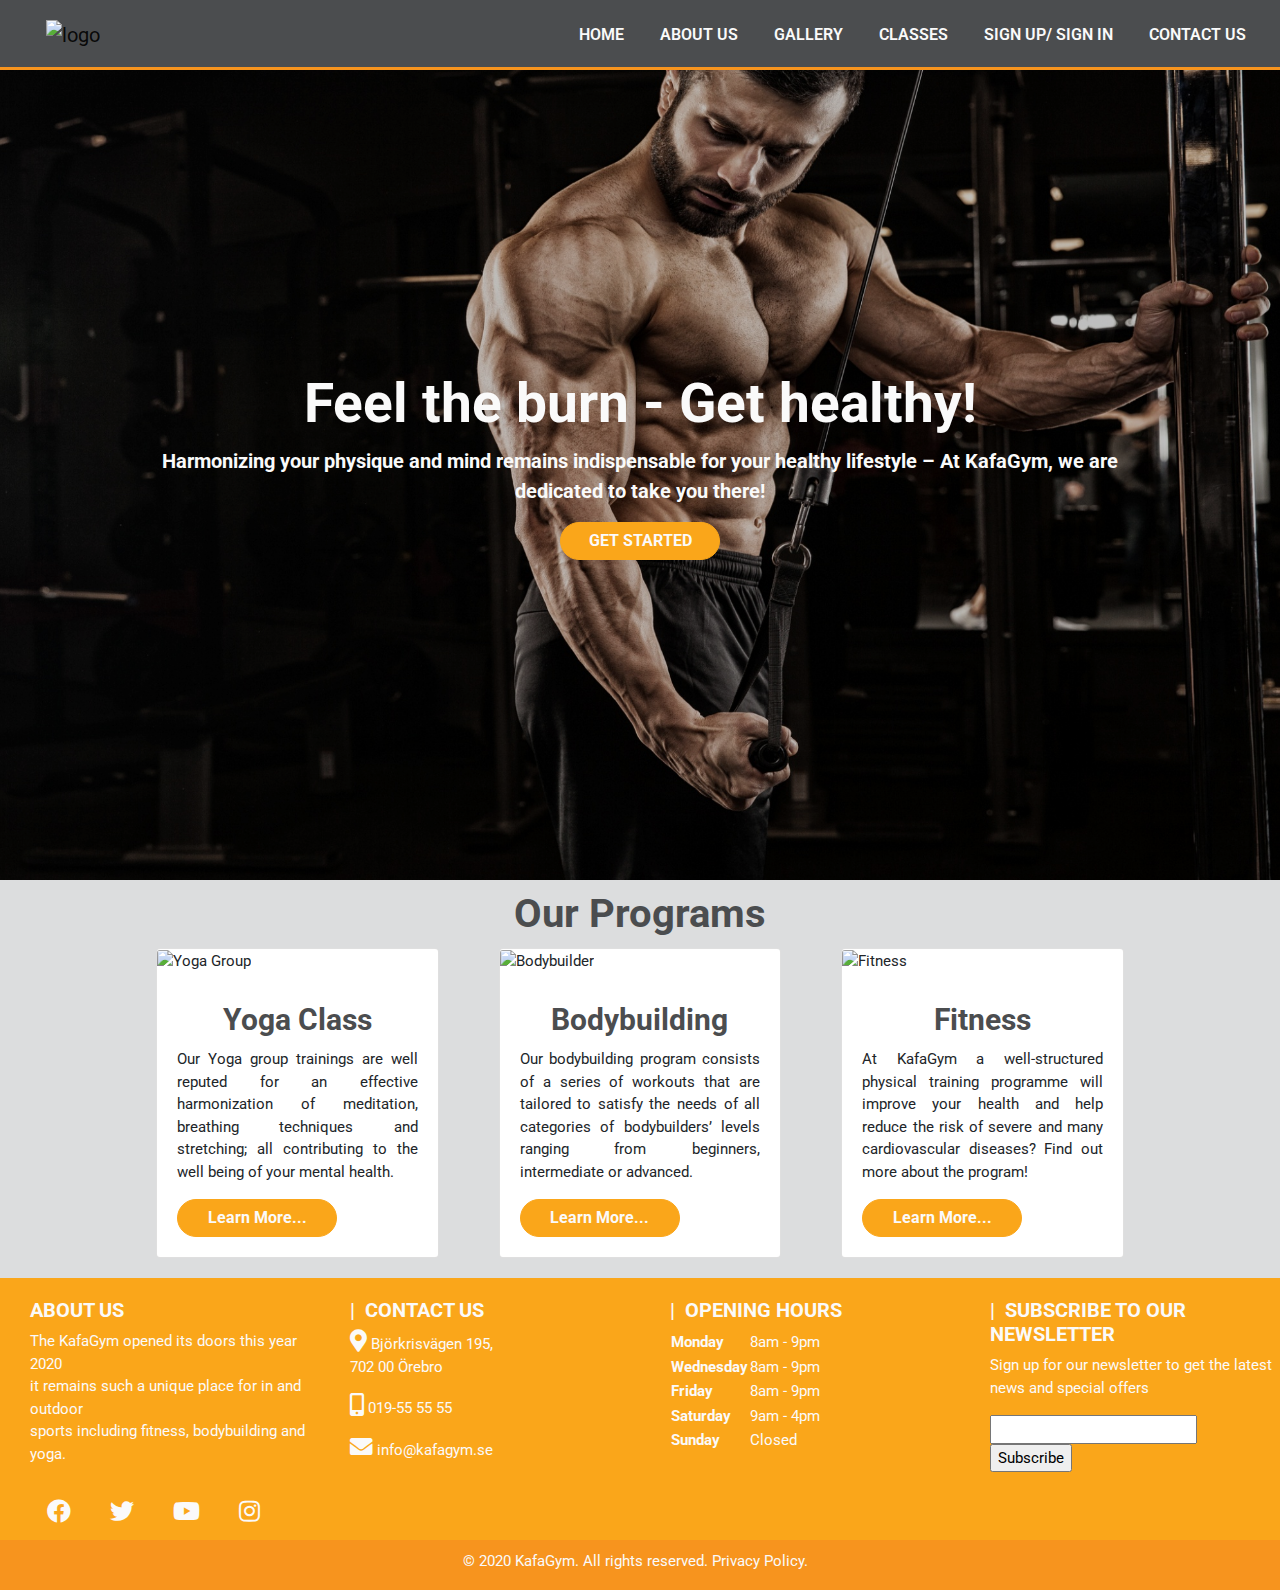
==== commit 3c28e136: "code bootstrap v2 gallery added" ====
--- a/index.html
+++ b/index.html
@@ -32,6 +32,9 @@
                             </li>
                             <li class="nav-item">
                                 <a class="nav-link" href="about-us.html">ABOUT US</a>
+                            </li>
+                            <li class="nav-item">
+                                <a class="nav-link" href="gallery.html">GALLERY</a>
                             </li>
                             <li class="nav-item">
                                 <a class="nav-link" href="classes.html">CLASSES</a>
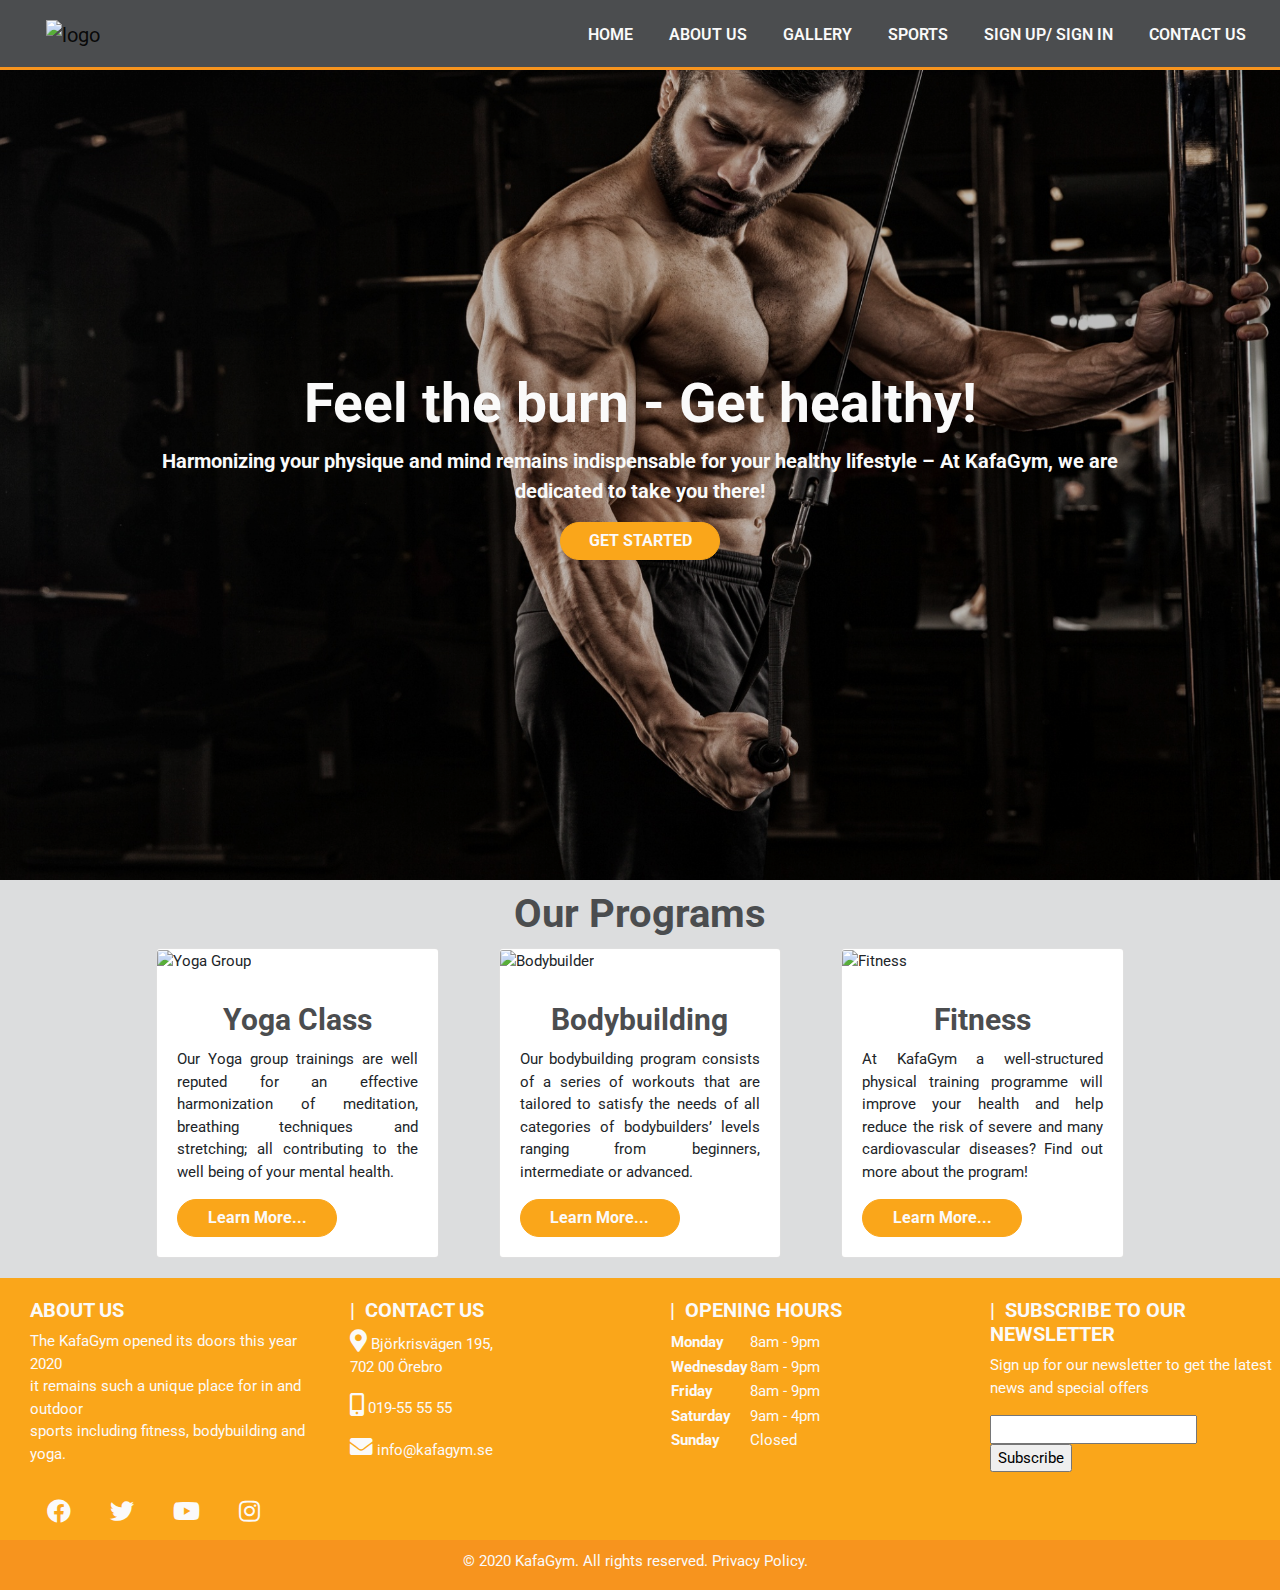
==== commit f731186e: "code bootstrap sport added" ====
--- a/index.html
+++ b/index.html
@@ -37,7 +37,7 @@
                                 <a class="nav-link" href="gallery.html">GALLERY</a>
                             </li>
                             <li class="nav-item">
-                                <a class="nav-link" href="classes.html">CLASSES</a>
+                                <a class="nav-link" href="sports.html">SPORTS</a>
                             </li>
                             <li class="nav-item">
                                 <a class="nav-link" href="sign-up.html">SIGN UP/ SIGN IN</a>
--- a/assets/css/style.css
+++ b/assets/css/style.css
@@ -326,6 +326,42 @@
     color: #fafafa;
 }
 
+/* Sports */
+
+#sports ul li {
+    list-style: none;
+    padding: 20px;
+    border: #cccccc solid 1px;
+    margin-bottom: 5px;
+    background: #e6e6e6;
+}
+/* Contact Area */
+
+.contact-container h2 {
+    text-align: center;
+    font-size: 40px;
+    border-bottom: 2px dotted #F7941E;
+    color: #4B4D4F;
+}
+
+.contact-container h3 {
+    text-align: center;
+    color: #4b4d4f;
+}
+
+.contact-container p {
+    text-align: center;
+}
+
+.icon {
+    color: #4b4d4f;
+    font-size: 17px;
+}
+
+hr {
+   width: 80%; 
+}
+
 /* Footer */
 
 #footer {
@@ -391,32 +427,7 @@
     text-transform: uppercase;    
 }
 
-/* Contact Area */
-
-.contact-container h2 {
-    text-align: center;
-    font-size: 40px;
-    border-bottom: 2px dotted #F7941E;
-    color: #4B4D4F;
-}
-
-.contact-container h3 {
-    text-align: center;
-    color: #4b4d4f;
-}
-
-.contact-container p {
-    text-align: center;
-}
-
-.icon {
-    color: #4b4d4f;
-    font-size: 17px;
-}
-
-hr {
-   width: 80%; 
-}
+
 /* Media Queries */
 
 @media screen and (max-width: 770px) {
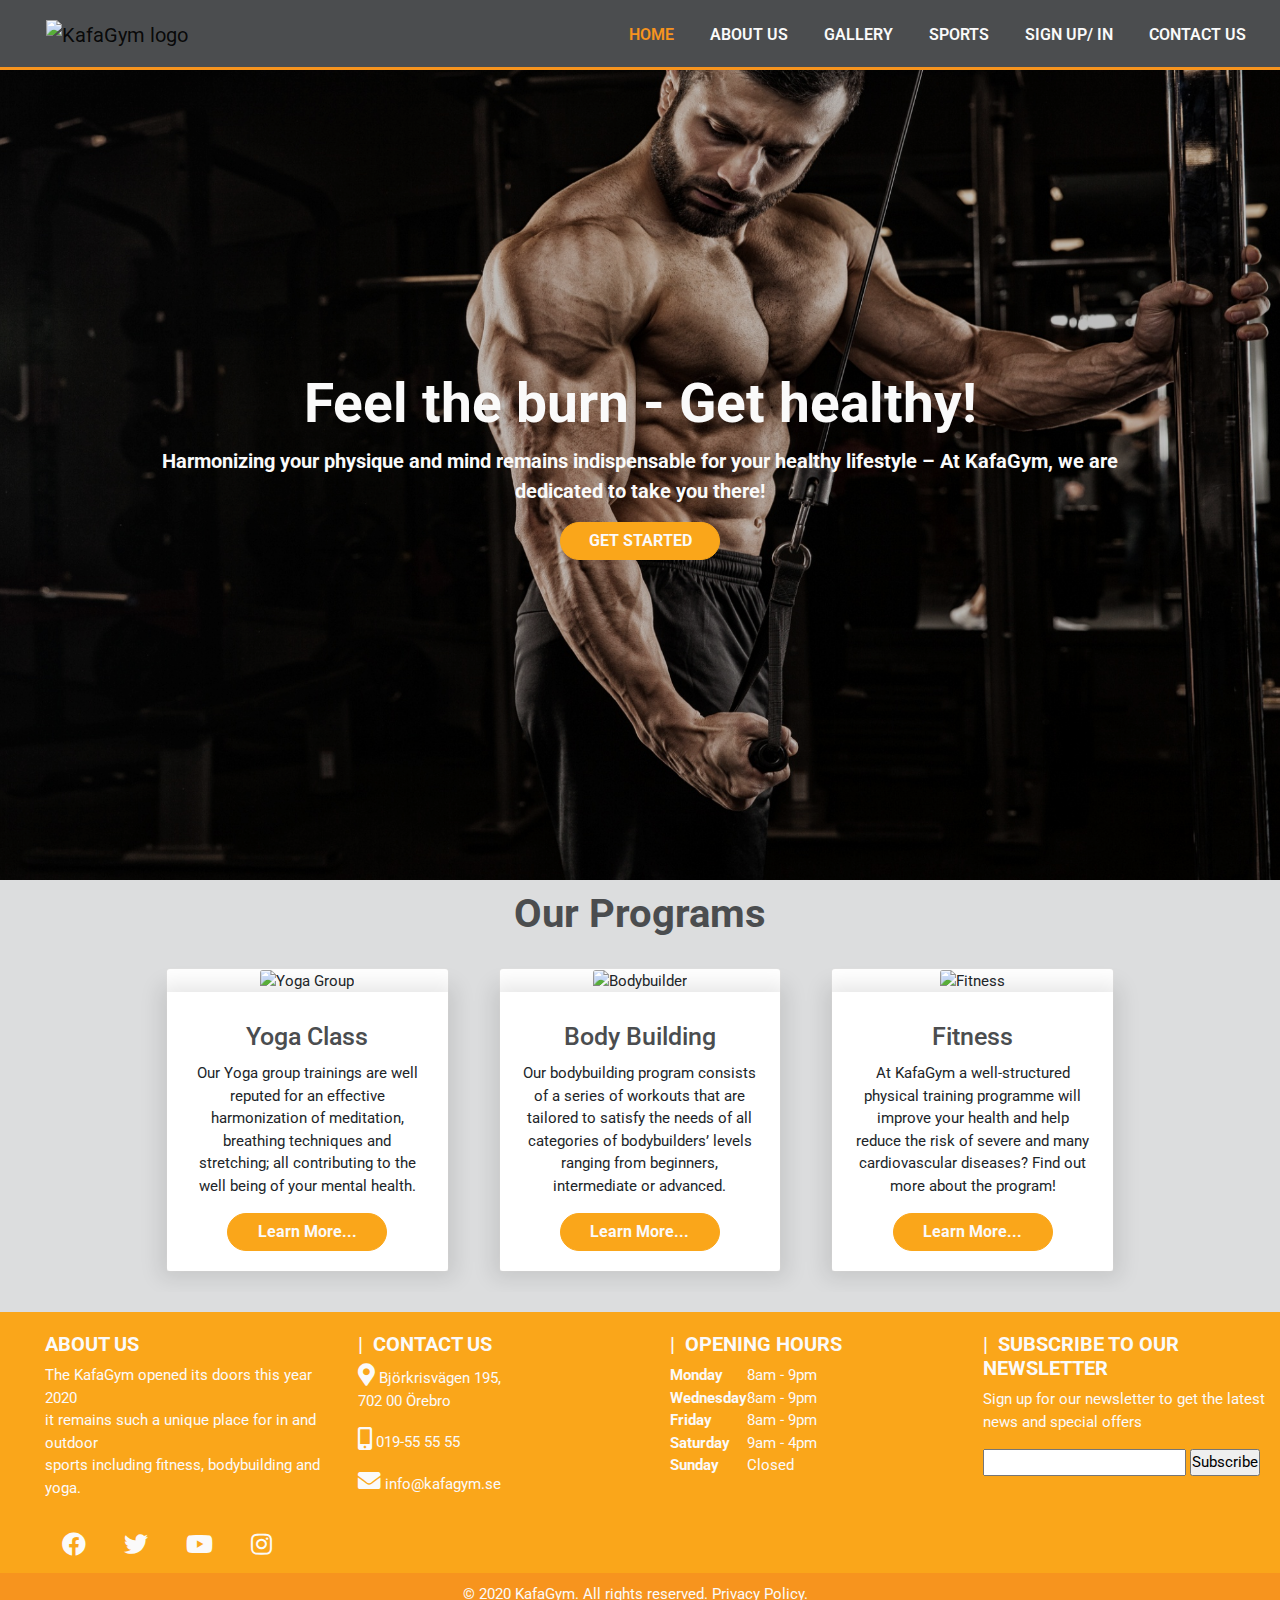
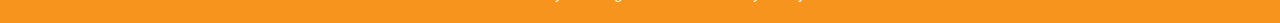
==== commit 516cc245: "Sign-up submisson name-email-pswd checked" ====
--- a/index.html
+++ b/index.html
@@ -4,8 +4,8 @@
     <meta charset="UTF-8">
     <meta name="viewport" content="width=device-width, initial-scale=1.0">
     <meta http-equiv="X-UA-Compatible" content="ie=edge">
-    <meta name="description" content="A Website for Gym Services under the KafaGym brand">
-    <meta http-equiv="author" content="Fabrice Karenzi">
+    <meta name="description" content="A Website for gym services under the KafaGym brand">
+    <meta name="author" content="Fabrice Karenzi">
     <title>KafaGym | Welcome</title>
 
     <!-- styles -->
@@ -21,14 +21,14 @@
     <!-- Navigation Bar -->
     <section id="nav-bar">
         <nav class="navbar navbar-expand-lg navbar-light">
-            <a class="navbar-brand" href="index.html"><img src="assets/images/KafaGym-logo.png" alt="logo"></a>
+            <a class="navbar-brand" href="index.html"><img src="assets/images/KafaGym-logo.png" alt="KafaGym logo"></a>
                 <button class="navbar-toggler" type="button" data-toggle="collapse" data-target="#navbarNav" aria-controls="navbarNav" aria-expanded="false" aria-label="Toggle navigation">
                     <span class="navbar-toggler-icon"></span>
                 </button>
                     <div class="collapse navbar-collapse" id="navbarNav">
                         <ul class="navbar-nav ml-auto">
-                            <li class="nav-item active">
-                                <a class="nav-link" href="index.html">HOME</a>
+                            <li class="nav-item">
+                                <a class="nav-link active" href="index.html">HOME</a>
                             </li>
                             <li class="nav-item">
                                 <a class="nav-link" href="about-us.html">ABOUT US</a>
@@ -40,7 +40,7 @@
                                 <a class="nav-link" href="sports.html">SPORTS</a>
                             </li>
                             <li class="nav-item">
-                                <a class="nav-link" href="sign-up.html">SIGN UP/ SIGN IN</a>
+                                <a class="nav-link" href="sign-up.html">SIGN UP/ IN</a>
                             </li>
                             <li class="nav-item">
                                 <a class="nav-link" href="contact.html">CONTACT US</a>
@@ -64,56 +64,56 @@
 
     <!-- Card area -->
     <section id="cards">
-        <div class="container card-container">
+        <div class="container">
             <h1 class="cards-title">Our Programs</h1>
-                <div class="row justify-content-center">                    
-                    <div class="card-deck">
-                        <div class="col-md-4">
-                                <div class="card shadow-sm">
-                                    <div class="inner">
-                                        <img class="card-img-top" src="assets/images/yoga_class.jpg" alt="Yoga Group">
-                                    </div> 
-                                    <div class="card-body">
-                                        <h5 class="card-title">Yoga Class</h5>
-                                        <p align="justify" class="card-text">Our Yoga group trainings are well reputed for an effective harmonization of meditation, breathing techniques and stretching; all contributing to the well being of your mental health.</p>
-                                        <a href="#" class="btn btn--cta btn--orange text-capitalize">Learn More...</a>
-                                    </div>
-                                </div>
-                        </div>
-                        <div class="col-md-4">
-                            <div class="card shadow-sm">
-                                <div class="inner">
-                                    <img class="card-img-top" src="assets/images/bodybuilder.jpg" alt="Bodybuilder">
-                                </div> 
-                                <div class="card-body">
-                                    <h5 class="card-title">Bodybuilding</h5>
-                                    <p align="justify" class="card-text">Our bodybuilding program consists of a series of workouts that are tailored to satisfy the needs of all categories of bodybuilders’ levels ranging from beginners, intermediate or advanced.</p>
-                                    <a href="#" class="btn btn--cta btn--orange text-capitalize">Learn More...</a>
-                                </div>
-                            </div>
-                        </div>
-                        <div class="col-md-4">
-                            <div class="card shadow-sm">
-                                <div class="inner">
-                                    <img class="card-img-top" src="assets/images/fitness.jpg" alt="Fitness">
-                                </div>
-                                <div class="card-body">
-                                    <h5 class="card-title">Fitness</h5>
-                                    <p align="justify" class="card-text">At KafaGym a well-structured physical training programme will improve your health and help reduce the risk of severe and many cardiovascular diseases? Find out more about the program!</p>
-                                    <a href="#" class="btn btn--cta btn--orange text-capitalize">Learn More...</a>
-                                </div>
-                            </div>
-                        </div>
+        
+        <div class="row">
+            <div class="col-md-4 col-sm-4">
+                <div class="card text-center">
+                    <div class="inner">
+                        <img class="card-img-top" src="assets/images/yoga_class.jpg" alt="Yoga Group">
                     </div>
+                    <div class="card-body">
+                        <h5 class="card-title">Yoga Class</h5>
+                        <p class="card-text">Our Yoga group trainings are well reputed for an effective harmonization of meditation, breathing techniques and stretching; all contributing to the well being of your mental health.</p>
+                        <a href="sports.html" class="btn btn--cta btn--orange text-capitalize text-center">Learn More...</a>
+                    </div>
+                </div>
+            </div>
+            <div class="col-md-4 col-sm-4">
+                <div class="card text-center">
+                    <div class="inner">
+                        <img class="card-img-top" src="assets/images/bodybuilder.jpg" alt="Bodybuilder">
+                    </div>
+                    <div class="card-body">
+                        <h5 class="card-title">Body Building</h5>
+                        <p class="card-text">Our bodybuilding program consists of a series of workouts that are tailored to satisfy the needs of all categories of bodybuilders’ levels ranging from beginners, intermediate or advanced.</p>
+                        <a href="sports.html" class="btn btn--cta btn--orange text-capitalize text-center">Learn More...</a>
+                    </div>
+                </div>
+            </div>
+            <div class="col-md-4 col-sm-4">
+                <div class="card text-center">
+                    <div class="inner">
+                        <img class="card-img-top" src="assets/images/fitness.jpg" alt="Fitness">
+                    </div>
+                    <div class="card-body">
+                        <h5 class="card-title">Fitness</h5>
+                        <p class="card-text">At KafaGym a well-structured physical training programme will improve your health and help reduce the risk of severe and many cardiovascular diseases? Find out more about the program!</p>
+                        <a href="sports.html" class="btn btn--cta btn--orange text-capitalize text-center">Learn More...</a>
+                    </div>
+                </div>
             </div>
         </div>
+        </div>
+        
     </section>
     <!-- /.cards section -->
 
     <!-- Footer section -->    
 
     <section id="footer">
-            <div id="container container-footer">
+            <div class="container-fluid container-footer">
                 <div class="row">
                     <div class="col-md-3 col-sm-6 col-xs-12 about-us">
                         <h5><b>ABOUT US</b></h5>                   
@@ -148,7 +148,7 @@
                         <p>Sign up for our newsletter to get the latest news and special offers</p>            
                         <form>
                             <input type="email">
-                            <input type="submit" value="Subscribe">
+                            <input type="submit" value="Subscribe" class="newsletter">
                         </form> 
                     </div>
                 </div>
@@ -163,6 +163,5 @@
 <script src="https://code.jquery.com/jquery-3.3.1.slim.min.js" integrity="sha384-q8i/X+965DzO0rT7abK41JStQIAqVgRVzpbzo5smXKp4YfRvH+8abtTE1Pi6jizo" crossorigin="anonymous"></script>
 <script src="https://cdnjs.cloudflare.com/ajax/libs/popper.js/1.14.3/umd/popper.min.js" integrity="sha384-ZMP7rVo3mIykV+2+9J3UJ46jBk0WLaUAdn689aCwoqbBJiSnjAK/l8WvCWPIPm49" crossorigin="anonymous"></script>
 <script src="https://stackpath.bootstrapcdn.com/bootstrap/4.1.3/js/bootstrap.min.js" integrity="sha384-ChfqqxuZUCnJSK3+MXmPNIyE6ZbWh2IMqE241rYiqJxyMiZ6OW/JmZQ5stwEULTy" crossorigin="anonymous"></script>
-
 </body>
 </html>--- a/assets/css/style.css
+++ b/assets/css/style.css
@@ -1,3 +1,7 @@
+* {
+    padding: 0px;
+    margin: 0px;
+}
 body {
     font-family: 'Roboto', sans-serif;
     font-size: 15px;
@@ -40,6 +44,7 @@
     color: #4B4D4F;
     text-transform: uppercase;
     margin-top: 20px;
+    font-size: 25px;
 }
 
 
@@ -107,12 +112,12 @@
     min-height: 70px;
 }
 
-#navbarNav .current a {
-    color: #F7941E;
+#navbarNav .active {
+    color: #F7941E!important;
 }
 
 .navbar-toggler {
-    border: none!important;
+    border: #F7941E!important;
 }
 
 .nav-link {
@@ -120,7 +125,6 @@
     font-weight: 600;
     font-size: 16px;
 }
-
 
 /* Showcase section */
 
@@ -149,42 +153,23 @@
     position: relative;
 }
 
-/* Newsletter section */
-
-#newsletter {
-    padding: 15px;
-    color: #fafafa;
-    background: #4B4D4F;
-}
-
-#newsletter h1 {
-    float: left;
-}
-
-#newsletter form {
-    float: right;
-    margin-top: 0px;
-}
-
-#newsletter .email {
-    width: 100%
-}
-
-#newsletter input[type="email"] {
-    padding: 4px;
-    height: 25px;
-    width: 250px;
-}
-
 /* Card section */
 
 #cards {
     margin: 0px;
-    box-sizing: border-box;
-
-}
-
-.card-container .cards-title {
+    padding: 0px;
+    /* box-sizing: border-box; */
+}
+
+#cards .card {
+    display: inline-block;
+}
+
+/* .card-container {
+    margin: auto;
+} */
+
+.cards-title {
     text-align: center;
     font-size: 40px;
     color: #4B4D4F;
@@ -195,15 +180,25 @@
 
 #cards .card-title {
     text-align: center;
-    font-size: 30px;
+    font-size: 25px;
     color: #4B4D4F;
-    font-weight: bold;
     margin-top: 10px;
     margin-bottom: 10px;
 }
 
-.card-container {
-    margin: auto;
+.card-body {
+    box-shadow: 0 0 20px 7px rgba(0,0,0,0.1);
+}
+
+.card {
+    margin: 20px 10px;
+}
+
+.card-body a {
+    margin-top: auto;
+}
+.card-container p {
+    text-align: justify;
 }
 
 #cards .row {
@@ -228,39 +223,16 @@
 }
 
 .card-container .card h5 {
-    color: #fafafa;
-    font-weight: bold;
-}
-
-/* More Info */
-
-#more-info {
-    background-image: url('../images/bgcover-img.jpg');
-    background-repeat: no-repeat;
-    background-size: cover;
-    background-position: center;
-    width: 100%;
-    overflow: hidden;
-}
-
-#more-info div {
-   color: #fafafa;
-   background-color: rgba(0, 0, 0, 0.6);
-   width:19%;
-   height: 300px;
-   float: left;
-   padding: 10px 10px 10px 85px;
-   text-align: center;
-   margin: 2px;
-}
-
-#more-info li a {
-  display: inline;
-  color: #fafafa;
-  text-align: center;
-  padding: 20px;
-  text-decoration: none;
-  list-style-type:  none;
+    color: #4B4D4F;
+}
+
+/* Main-col */
+
+article#main-col {
+    float: left;
+    width: 65%;
+    text-align: justify;
+    text-justify: inter-word;
 }
 
 /* Sidebar */
@@ -280,30 +252,71 @@
     color: #F7941E;
 }
 
-/* Main-col */
-
-article#main-col {
-    float: left;
-    width: 65%;
-}
-
-/* Sports */
+#sidebar p {
+    text-align: justify;
+    text-justify: inter-word;
+}
+
+/* Gallery */
+
+  .gallery-container .thumbnail {
+      border: 1px solid #ccc;
+  }
+
+  .thumbnail:hover {
+      border: 2px solid #FAA61A;
+  }
+
+  .gallery-container img {
+      height: auto;
+  }
+
+  .gallery-container .caption {      
+      color: #000000;
+      padding: 10px;
+      text-align: center;
+      text-decoration: none;
+  }
+
+  .gallery-container .caption:hover {
+      
+      text-decoration: none;
+  }
+
+  /* Sports */
 
 .container-sports {
     position: relative;
-    width: 100%
-}
-
-.container-sports video {
-    position: absolute;
-    left: 50%;
-    top: 50%;
-    transform: translate(-50%,-50%);
-}
-
-/* Membership */
-
-#membership-section {
+    width: 100%;
+}
+
+#sports ul li {
+    list-style: none;
+    padding: 20px;
+    border: #cccccc solid 1px;
+    margin-bottom: 5px;
+    background: #e6e6e6;
+    border-radius: 5px;
+}
+
+#sports img {
+    width: 80%;
+    border-radius: 4px;
+    height: auto;
+}
+
+.sport-container p {
+    float: right;
+    padding-right: 10px;
+}
+
+.sport-types .sport-details {
+    float: right;
+}
+
+/* Sign Up */
+
+#signup-section {
     background-image: url('../images/bggym.jpg');
     background-size: cover;
     background-position: center center;
@@ -313,7 +326,7 @@
     background-color: rgba(0, 0, 0, 0.9);
 }
 
-#membership-form {
+#signup-form {
     background-color: #4B4D4F;
     padding: 30px;
     margin-top: 50px;
@@ -322,20 +335,17 @@
     opacity: 0.9;
 }
 
-#membership-form label,h2, {
-    color: #fafafa;
-}
-
-/* Sports */
-
-#sports ul li {
+/* Contact Area */
+
+.contact-container {
+    margin-top: 20px;
     list-style: none;
     padding: 20px;
     border: #cccccc solid 1px;
     margin-bottom: 5px;
     background: #e6e6e6;
-}
-/* Contact Area */
+    border-radius: 5px;
+}
 
 .contact-container h2 {
     text-align: center;
@@ -349,8 +359,12 @@
     color: #4b4d4f;
 }
 
+.contact-container .contact-center {
+    text-align: center;
+}
+
 .contact-container p {
-    text-align: center;
+    text-align: left;
 }
 
 .icon {
@@ -360,6 +374,10 @@
 
 hr {
    width: 80%; 
+}
+
+.contact-container .btn--cta {
+    text-align: center;
 }
 
 /* Footer */
@@ -418,52 +436,50 @@
     padding-right: 10px;
 }
 
-.newsletter form input [type=submit] {
+.container-footer form input .newsletter [type=submit] {
     background: rgb(14, 13, 12);
     border: none;
-    padding: 3px 15px;
+    padding: 3px 25px;
     margin-left: -5px;
     color: #fafafa;
     text-transform: uppercase;    
 }
 
-
 /* Media Queries */
 
-@media screen and (max-width: 770px) {
-    #cards .card,
+
+@media(max-width: 768px) and (max-device-width: 1024px){
+
+    #showcase {
+        margin-bottom: 10px;
+    }
+
+    #showcase h1 {
+        margin-top: 40px;
+        margin-bottom: 40px;
+    }
+
     article#main-col,
     aside#sidebar {
         float:none;
-        text-align: center;
+        text-align: justify;
         width: 100%;
     }
 
-    #showcase h1 {
-        margin-top: 60px;
+    #cards .card {
+        margin-top: 10px;
     }
-
-    #newsletter button, .email {
-        display: block;
-        width: 100%;
-    }
-
-    /* #newsletter form input [type="email"]{
-        width: 100%;
-        margin-bottom: 4px;
-    } */
-
-  #cards .column {
-    width: 100%;
-    display: block;
-    margin-bottom: 10px;
-  }
-}
-
-
-
-
-
-
-
-
+}
+
+
+    
+
+    
+
+
+
+
+
+
+
+
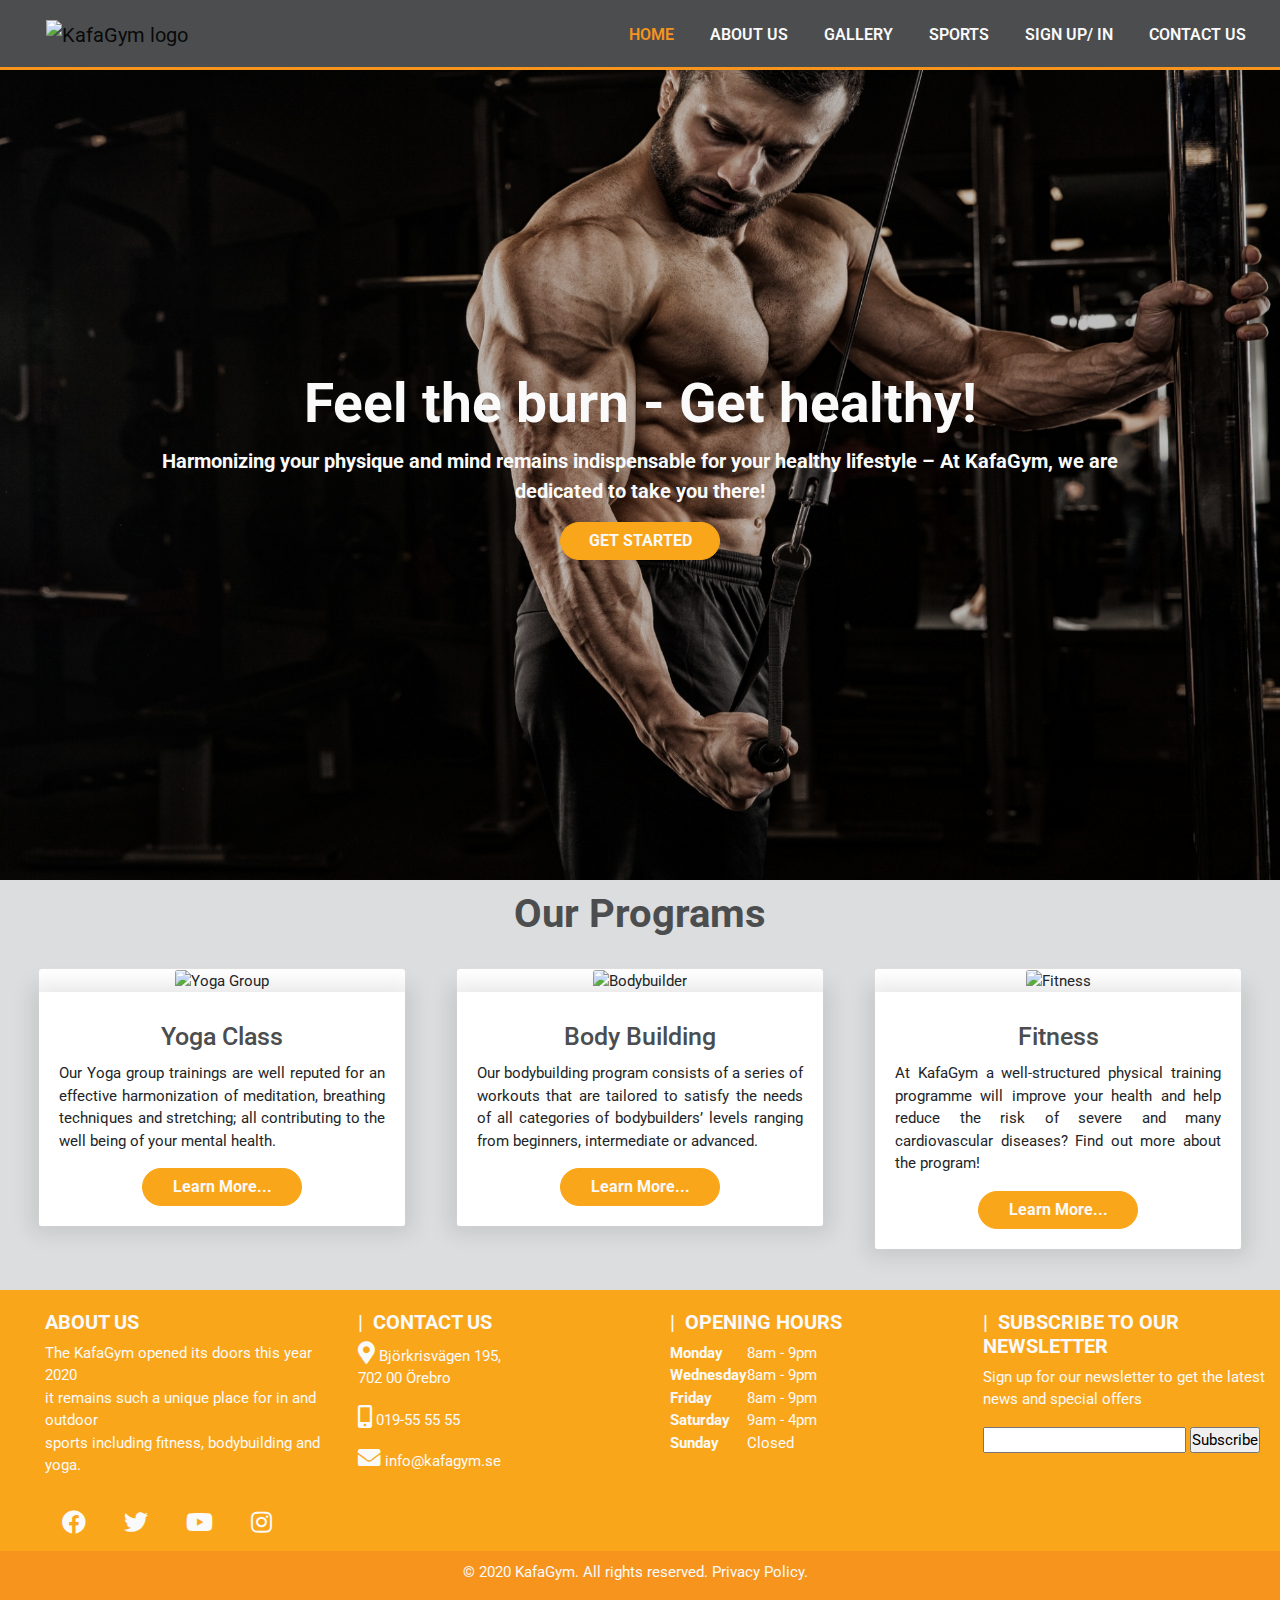
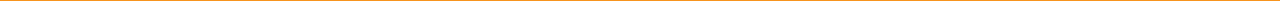
==== commit 327671a6: "Homepage cards display fluid" ====
--- a/index.html
+++ b/index.html
@@ -64,47 +64,48 @@
 
     <!-- Card area -->
     <section id="cards">
-        <div class="container">
+        <div class="container-fluid">
+
             <h1 class="cards-title">Our Programs</h1>
         
-        <div class="row">
-            <div class="col-md-4 col-sm-4">
-                <div class="card text-center">
-                    <div class="inner">
-                        <img class="card-img-top" src="assets/images/yoga_class.jpg" alt="Yoga Group">
+            <div class="row justify-content-center">
+                <div class="col-md-4 col-12">
+                    <div class="card text-center">
+                        <div class="inner">
+                            <img class="card-img-top" src="assets/images/yoga_class.jpg" alt="Yoga Group">
+                        </div>
+                        <div class="card-body">
+                            <h5 class="card-title">Yoga Class</h5>
+                            <p class="card-text text-justify">Our Yoga group trainings are well reputed for an effective harmonization of meditation, breathing techniques and stretching; all contributing to the well being of your mental health.</p>
+                            <a href="sports.html" class="btn btn--cta btn--orange text-capitalize text-center">Learn More...</a>
+                        </div>
                     </div>
-                    <div class="card-body">
-                        <h5 class="card-title">Yoga Class</h5>
-                        <p class="card-text">Our Yoga group trainings are well reputed for an effective harmonization of meditation, breathing techniques and stretching; all contributing to the well being of your mental health.</p>
-                        <a href="sports.html" class="btn btn--cta btn--orange text-capitalize text-center">Learn More...</a>
+                </div>
+                <div class="col-md-4 col-12">
+                    <div class="card text-center">
+                        <div class="inner">
+                            <img class="card-img-top" src="assets/images/bodybuilder.jpg" alt="Bodybuilder">
+                        </div>
+                        <div class="card-body">
+                            <h5 class="card-title">Body Building</h5>
+                            <p class="card-text text-justify">Our bodybuilding program consists of a series of workouts that are tailored to satisfy the needs of all categories of bodybuilders’ levels ranging from beginners, intermediate or advanced.</p>
+                            <a href="sports.html" class="btn btn--cta btn--orange text-capitalize text-center">Learn More...</a>
+                        </div>
+                    </div>
+                </div>
+                <div class="col-md-4 col-12">
+                    <div class="card text-center">
+                        <div class="inner">
+                            <img class="card-img-top" src="assets/images/fitness.jpg" alt="Fitness">
+                        </div>
+                        <div class="card-body">
+                            <h5 class="card-title">Fitness</h5>
+                            <p class="card-text text-justify">At KafaGym a well-structured physical training programme will improve your health and help reduce the risk of severe and many cardiovascular diseases? Find out more about the program!</p>
+                            <a href="sports.html" class="btn btn--cta btn--orange text-capitalize text-center">Learn More...</a>
+                        </div>
                     </div>
                 </div>
             </div>
-            <div class="col-md-4 col-sm-4">
-                <div class="card text-center">
-                    <div class="inner">
-                        <img class="card-img-top" src="assets/images/bodybuilder.jpg" alt="Bodybuilder">
-                    </div>
-                    <div class="card-body">
-                        <h5 class="card-title">Body Building</h5>
-                        <p class="card-text">Our bodybuilding program consists of a series of workouts that are tailored to satisfy the needs of all categories of bodybuilders’ levels ranging from beginners, intermediate or advanced.</p>
-                        <a href="sports.html" class="btn btn--cta btn--orange text-capitalize text-center">Learn More...</a>
-                    </div>
-                </div>
-            </div>
-            <div class="col-md-4 col-sm-4">
-                <div class="card text-center">
-                    <div class="inner">
-                        <img class="card-img-top" src="assets/images/fitness.jpg" alt="Fitness">
-                    </div>
-                    <div class="card-body">
-                        <h5 class="card-title">Fitness</h5>
-                        <p class="card-text">At KafaGym a well-structured physical training programme will improve your health and help reduce the risk of severe and many cardiovascular diseases? Find out more about the program!</p>
-                        <a href="sports.html" class="btn btn--cta btn--orange text-capitalize text-center">Learn More...</a>
-                    </div>
-                </div>
-            </div>
-        </div>
         </div>
         
     </section>
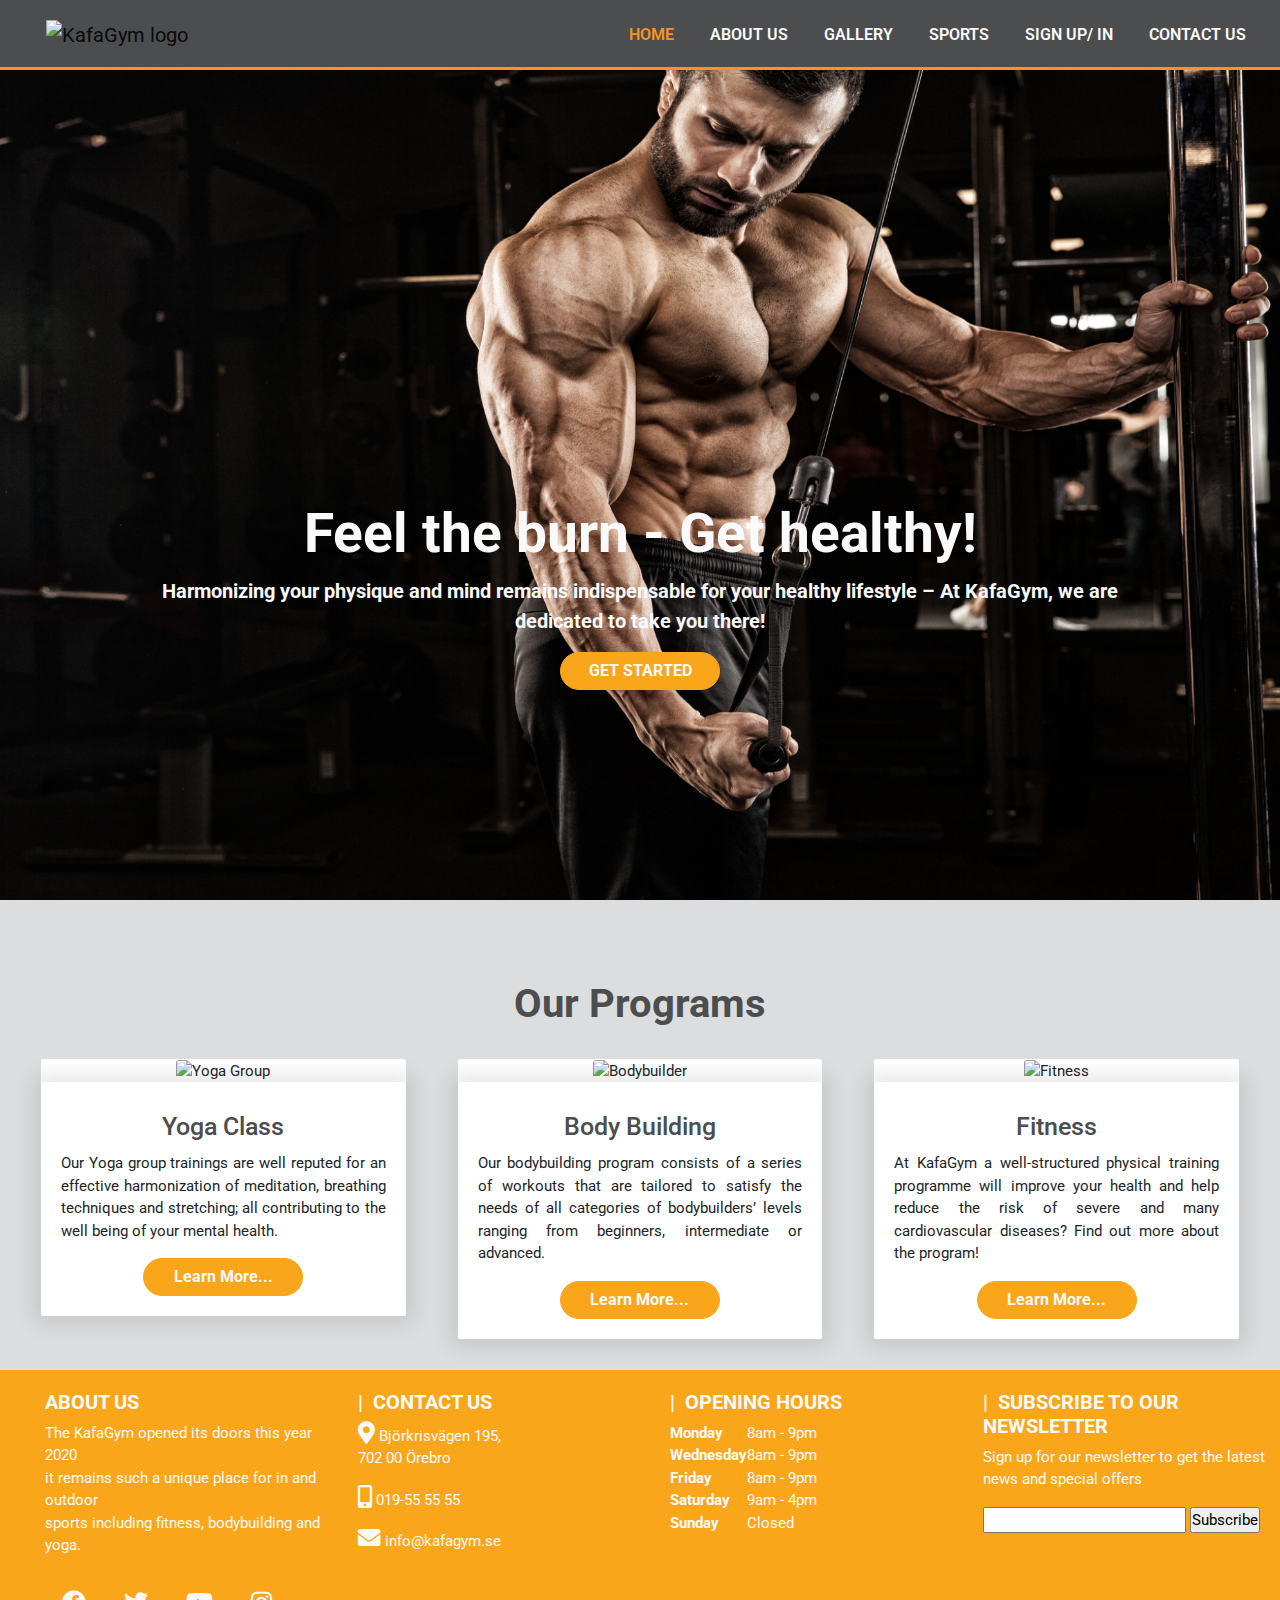
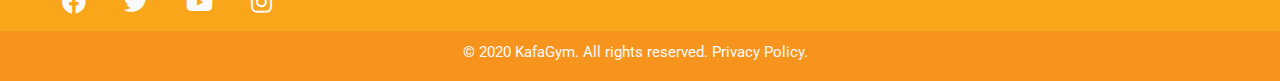
==== commit fbce67cb: "Opaque-overlay removed" ====
--- a/index.html
+++ b/index.html
@@ -53,7 +53,7 @@
 
     <!-- Showcase section -->
     <section id="showcase">
-        <div class="opaque-overlay">&nbsp;</div>
+        <!-- <div class="opaque-overlay">&nbsp;</div> -->
             <div class="container">
                 <h1>Feel the burn - Get healthy!</h1>
                 <p>Harmonizing your physique and mind remains indispensable for your healthy lifestyle – At KafaGym, we are dedicated to take you there!</p>
@@ -68,8 +68,8 @@
 
             <h1 class="cards-title">Our Programs</h1>
         
-            <div class="row justify-content-center">
-                <div class="col-md-4 col-12">
+            <div class="row">
+                <div class="col-md-4">
                     <div class="card text-center">
                         <div class="inner">
                             <img class="card-img-top" src="assets/images/yoga_class.jpg" alt="Yoga Group">
@@ -81,7 +81,7 @@
                         </div>
                     </div>
                 </div>
-                <div class="col-md-4 col-12">
+                <div class="col-md-4">
                     <div class="card text-center">
                         <div class="inner">
                             <img class="card-img-top" src="assets/images/bodybuilder.jpg" alt="Bodybuilder">
@@ -93,7 +93,7 @@
                         </div>
                     </div>
                 </div>
-                <div class="col-md-4 col-12">
+                <div class="col-md-4">
                     <div class="card text-center">
                         <div class="inner">
                             <img class="card-img-top" src="assets/images/fitness.jpg" alt="Fitness">
--- a/assets/css/style.css
+++ b/assets/css/style.css
@@ -129,18 +129,27 @@
 /* Showcase section */
 
 #showcase {
-    min-height: 90vh;
-    background: url('../images/bg-showcase-img.jpg') no-repeat;
+
+    height: 100vh;
+
+    background: url('../images/bg-showcase-img.jpg')no-repeat;
     background-position: center center;
+    -webkit-background-size: cover;
+    -moz-background-size: cover;
+    -o-background-size: cover;
     background-size: cover;
     text-align: center;
     color: #fafafa;
+
+    display: flex;
+    align-items: center;
+    justify-content: center;
     background-attachment: fixed;
     position: relative;
 }
 
 #showcase h1 {
-    margin-top: 300px;
+    margin-top: 150px;
     font-size: 55px;
     font-weight: bold;
     margin-bottom: 10px;
@@ -156,18 +165,13 @@
 /* Card section */
 
 #cards {
-    margin: 0px;
+    margin: 10px;
     padding: 0px;
-    /* box-sizing: border-box; */
 }
 
 #cards .card {
     display: inline-block;
 }
-
-/* .card-container {
-    margin: auto;
-} */
 
 .cards-title {
     text-align: center;
@@ -202,7 +206,7 @@
 }
 
 #cards .row {
-    margin: 0 -2px;
+    margin: 0 -10px;
 }
 
 .card-img-top {
@@ -271,7 +275,7 @@
       height: auto;
   }
 
-  .gallery-container .caption {      
+  .gallery-container .caption {
       color: #000000;
       padding: 10px;
       text-align: center;
@@ -279,7 +283,7 @@
   }
 
   .gallery-container .caption:hover {
-      
+
       text-decoration: none;
   }
 
@@ -322,7 +326,7 @@
     background-position: center center;
     background-attachment: fixed;
     margin-top: 1.5px;
-    margin-bottom: 1.5px;
+    margin-bottom: 0px;
     background-color: rgba(0, 0, 0, 0.9);
 }
 
@@ -373,7 +377,7 @@
 }
 
 hr {
-   width: 80%; 
+   width: 80%;
 }
 
 .contact-container .btn--cta {
@@ -384,12 +388,12 @@
 
 #footer {
     padding-top: 20px;
-    margin-top: 20px;
+    margin-top: 1.5px;
     background-color:#FAA61A;
     color: #fafafa;
     overflow: hidden;
     padding-left: 30px;
-    position: relative;  
+    position: relative;
 }
 
 #footer .footer-bottom {
@@ -442,21 +446,17 @@
     padding: 3px 25px;
     margin-left: -5px;
     color: #fafafa;
-    text-transform: uppercase;    
+    text-transform: uppercase;
 }
 
 /* Media Queries */
 
 
-@media(max-width: 768px) and (max-device-width: 1024px){
-
-    #showcase {
-        margin-bottom: 10px;
-    }
+@media(max-width: 768px){
 
     #showcase h1 {
-        margin-top: 40px;
-        margin-bottom: 40px;
+        margin-top: 50px;
+        margin-bottom: 0px;
     }
 
     article#main-col,
@@ -465,21 +465,18 @@
         text-align: justify;
         width: 100%;
     }
-
-    #cards .card {
-        margin-top: 10px;
-    }
-}
-
-
-    
-
-    
-
-
-
-
-
-
-
-
+}
+
+
+
+
+
+
+
+
+
+
+
+
+
+
